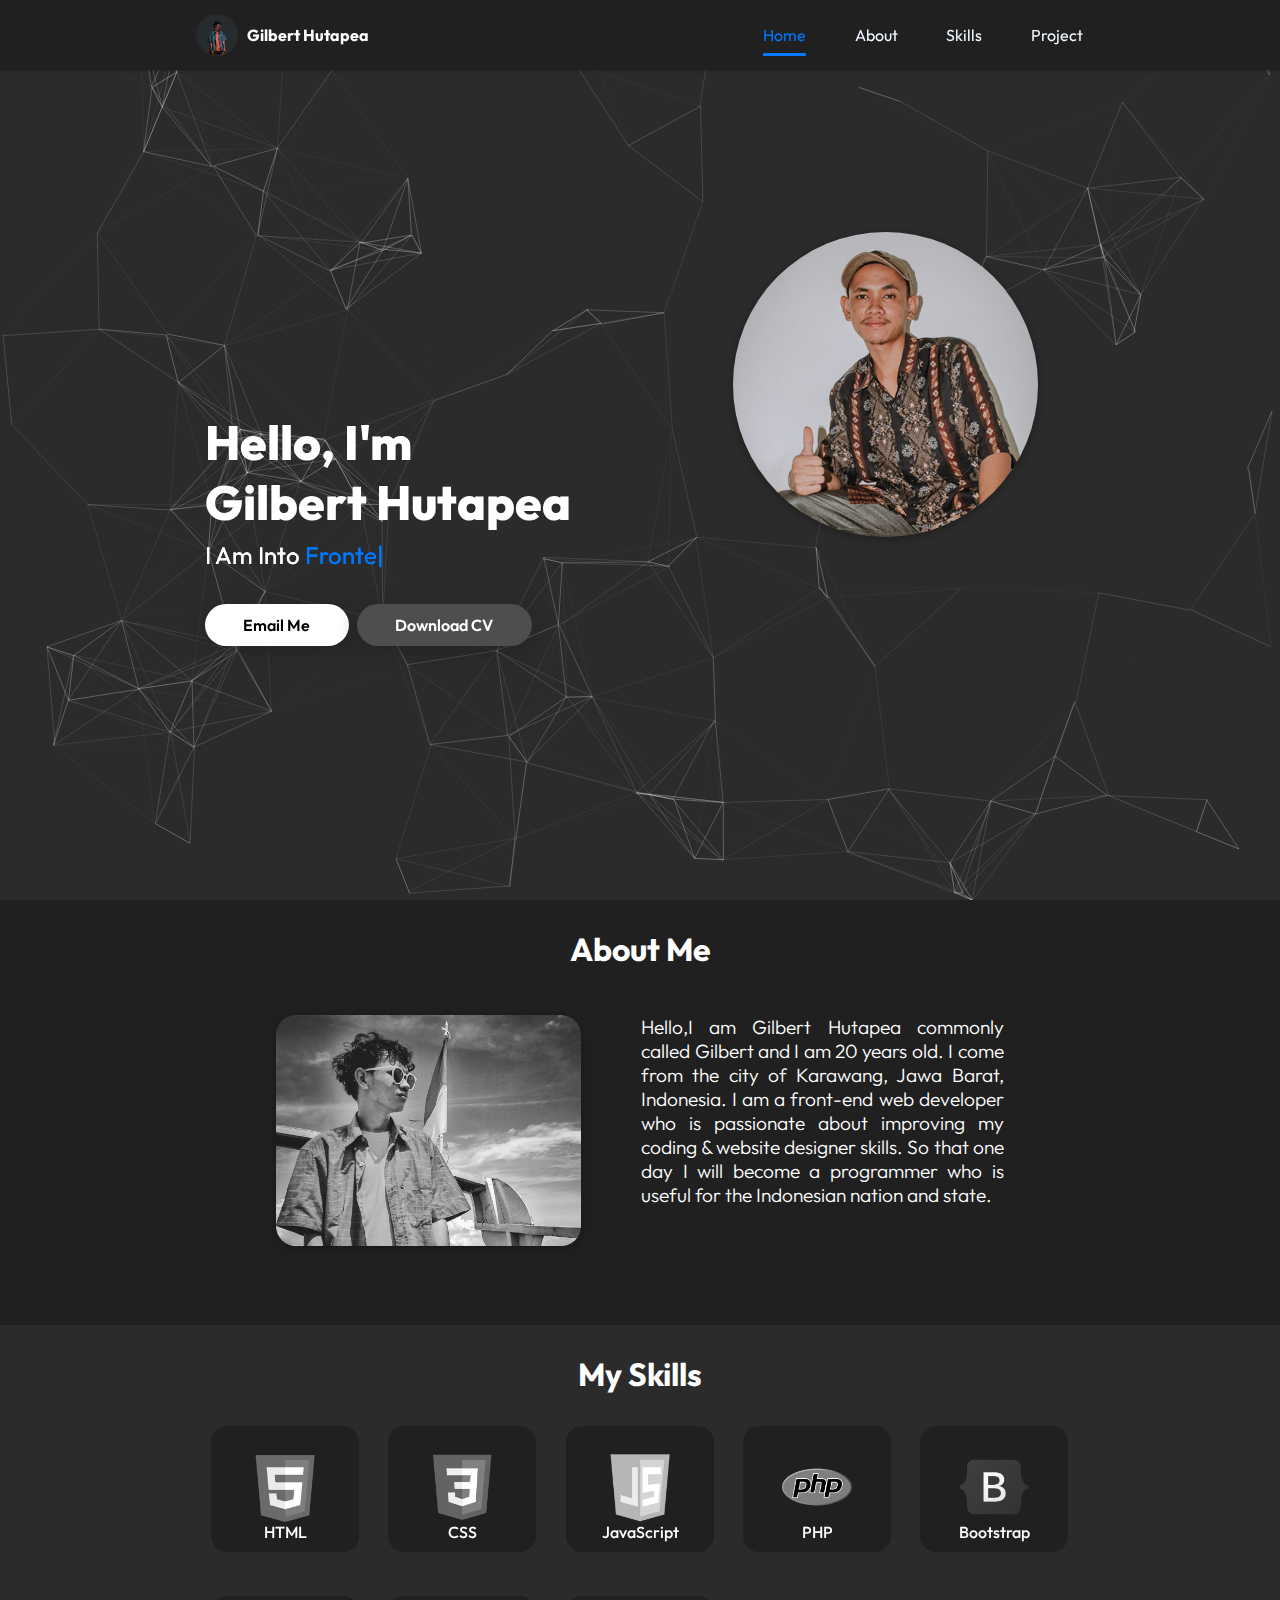
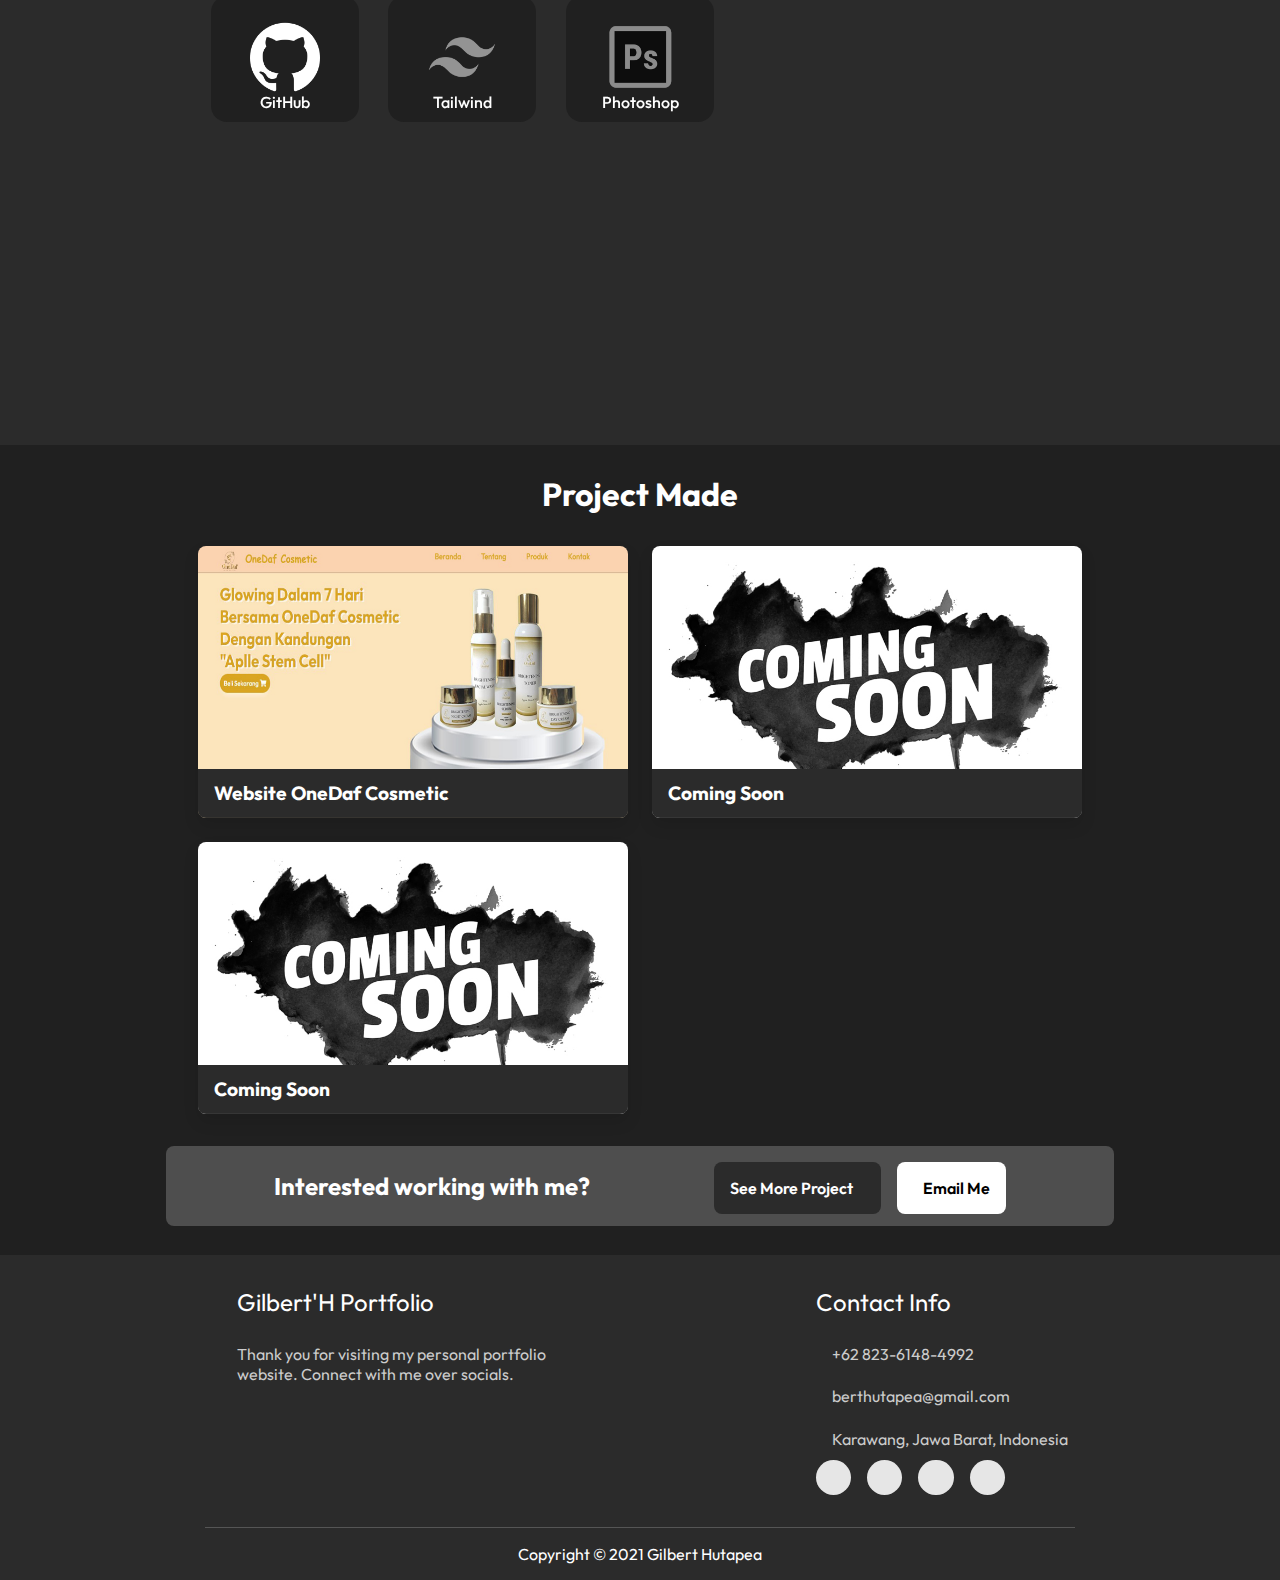
==== index.html @ dbeb2f50 "Add files via upload" ====
<!DOCTYPE html>
<html lang="en">
  <head>
    <meta charset="UTF-8" />
    <meta http-equiv="X-UA-Compatible" content="IE=edge" />
    <meta name="viewport" content="width=device-width, initial-scale=1.0" />
    <meta name="keyword" content="GilbertHutapea, Gilbert_Hutapea, Gilbert" />
    <meta name="author" content="Gilbert Hutapea" />
    <meta name="description" content="Portfolio Gilbert Hutapea" />
    <title>Portfolio | Gilbert Hutapea</title>

    <!--? font -->
    <link href="https://fonts.googleapis.com/css2?family=Outfit:wght@100;200;300;500;600;700;800;900&display=swap" rel="stylesheet" />

    <!--? Font Awesome -->
    <link rel="stylesheet" href="https://cdnjs.cloudflare.com/ajax/libs/font-awesome/5.15.3/css/all.min.css" integrity="sha512-iBBXm8fW90+nuLcSKlbmrPcLa0OT92xO1BIsZ+ywDWZCvqsWgccV3gFoRBv0z+8dLJgyAHIhR35VZc2oM/gI1w==" crossorigin="anonymous" referrerpolicy="no-referrer" />

    <!--? Main CSS -->
    <link rel="stylesheet" href="asset/css/style.css" />

    <!--? Favicon -->
    <link id="favicon" rel="shortcut icon" href="asset/image/foto/logo.png" type="image/x-png" />
  </head>
  <body class="hidden">
    <!--?======================== Preloader start ========================= -->
    <div class="preloader" id="preloader">
      <div class="loading">
        <svg xmlns="http://www.w3.org/2000/svg" xmlns:xlink="http://www.w3.org/1999/xlink" width="5.997cm" height="3.492cm">
          <image
            x="0px"
            y="0px"
            width="170px"
            height="99px"
            xlink:href="[data-uri]"
          />
        </svg>
      </div>
    </div>
    <!--?======================== Preloader end ========================= -->

    <!--?======================== Navbar start ========================= -->
    <nav class="navbar">
      <a href="/" class="logo">
        <img src="asset/image/foto/logo.png" alt="logo" style="width: 40px; height: 40px" />
        <h4>Gilbert Hutapea</h4>
      </a>
      <ul>
        <li><a class="active" href="#home">Home</a></li>
        <li><a href="#about">About</a></li>
        <li><a href="#skills">Skills</a></li>
        <li><a href="#project">Project</a></li>
      </ul>

      <div class="menu-toggle">
        <input type="checkbox" />
        <span></span>
        <span></span>
        <span></span>
      </div>
    </nav>
    <!--?======================== Navbar end ========================= -->

    <!--?======================== Home start ========================= -->
    <section class="home" id="home">
      <div id="particles-js"></div>
      <div class="foto">
        <img data-tilt data-tilt-full-page-listening src="asset/image/foto/foto.png" alt="Gilbert" />
      </div>
      <div class="content">
        <h2>
          Hello, I'm<br />
          Gilbert Hutapea
        </h2>
        <p>i am into <span class="typing-text"></span><span>|</span></p>
        <a href="mailto:berthutapea@gmail.com" class="email"
          ><span>Email Me</span>
          <i class=""></i>
        </a>
        <a href="https://github.com/berthutapea/my-portfolio-website/asset/Resume-Gilbert-Hutapea.pdf" class="cv"
          ><span>Download CV </span>
          <i class=""></i>
        </a>
        <p>i am into <span class="typing-text"></span><span>|</span></p>
      </div>
    </section>
    <!--?======================== Home end ========================= -->

    <!--?======================== About start ========================= -->
    <section class="about" id="about">
      <!--? about me start -->
      <h2 class="heading"><i class="fas fa-user-alt"></i> About Me</h2>
      <div class="about-me">
        <div class="foto">
          <img data-tilt src="asset/image/foto/hero.png" alt="Gilbert" />
        </div>
        <div class="about-desc">
          <p>Hello,I am Gilbert Hutapea commonly called Gilbert and I am 20 years old. I come from the city of Karawang, Jawa Barat, Indonesia. I am a front-end web developer who is passionate about improving my coding & website designer skills. So that one day I will become a programmer who is useful for the Indonesian nation and state.</p>
        </div>
      </div>
    </section>
    <!--?======================== About end ========================= -->

    <!--?======================== Skills start ========================= -->
    <section class="skills" id="skills">
      <h2 class="heading"><i class="fas fa-laptop-code"></i> My Skills</h2>
      <div class="container">
        <div class="row" id="skillsContainer">
          <div data-tilt class="bar">
            <div class="info">
              <img src="asset/image/logo/html.png" alt="html" />
              <span>HTML</span>
            </div>
          </div>
          <div data-tilt class="bar">
            <div class="info">
              <img src="asset/image/logo/css.png" alt="css" />
              <span>CSS</span>
            </div>
          </div>
          <div data-tilt class="bar">
            <div class="info">
              <img src="asset/image/logo/js.png" alt="javascript" />
              <span>JavaScript</span>
            </div>
          </div>
          <div data-tilt class="bar">
            <div class="info">
              <img src="asset/image/logo/php.png" alt="php" />
              <span>PHP</span>
            </div>
          </div>
          <div data-tilt class="bar">
            <div class="info">
              <img src="asset/image/logo/bootstrap.png" alt="bootstrap" />
              <span>Bootstrap</span>
            </div>
          </div>
          <div data-tilt class="bar">
            <div class="info">
              <img src="asset/image/logo/github.png" alt="github" />
              <span>GitHub</span>
            </div>
          </div>
          <div data-tilt class="bar">
            <div class="info">
              <img src="asset/image/logo/tailwind.png" alt="tailwind" />
              <span>Tailwind</span>
            </div>
          </div>
          <div data-tilt class="bar">
            <div class="info">
              <img src="asset/image/logo/photoshop.png" alt="photoshop" />
              <span>Photoshop</span>
            </div>
          </div>
        </div>
      </div>
    </section>
    <!--?======================== Skills end ========================= -->

    <!--?======================== Project start ========================= -->
    <section class="project" id="project">
      <h2 class="heading"><i class="fas fa-laptop-code"></i> Project Made</h2>
      <div class="box-container">
        <!--? OneDaf Cosmetic -->
        <div class="box">
          <img draggable="false" src="asset/image/project/website-onedafcosmetic.jpg" alt="OnedafCosmetic-Project" />
          <div class="content">
            <div class="tag">
              <h3>Website OneDaf Cosmetic</h3>
            </div>
            <div class="desc">
              <p>Just simple website for submission on dicoding</p>
              <p>Build with: <i class="fab fa-node-js"></i></p>
              <div class="btns">
                <a href="https://onedafcosmetic.netlify.app/" class="btn view" target="_blank"><i class="fas fa-eye"></i> View</a>
                <a href="https://github.com/berthutapea/onedafcosmetic" class="btn code" target="_blank">Code <i class="fas fa-code"></i></a>
              </div>
            </div>
          </div>
        </div>

        <!--? Coming Soon -->
        <div class="box">
          <img draggable="false" src="asset/image/project/coming-soon.jpg" alt="Coming Soon" />
          <div class="content">
            <div class="tag">
              <h3>Coming Soon</h3>
            </div>
            <div class="desc">
              <p></p>
              <p>Build with: <i class="fab fa-html5"></i>, <i class="fab fa-css3-alt"></i>, <i class="fab fa-js-square"></i></p>
              <div class="btns">
                <a href="" class="btn view" target="_blank"><i class="fas fa-eye"></i> View</a>
                <a href="" class="btn code" target="_blank">Code <i class="fas fa-code"></i></a>
              </div>
            </div>
          </div>
        </div>

        <!--? Coming Soon -->
        <div class="box">
          <img draggable="false" src="asset/image/project/coming-soon.jpg" alt="Coming Soon" />
          <div class="content">
            <div class="tag">
              <h3>Coming Soon</h3>
            </div>
            <div class="desc">
              <p></p>
              <p>Build with: <i class="fab fa-html5"></i>, <i class="fab fa-css3-alt"></i>, <i class="fab fa-js-square"></i></p>
              <div class="btns">
                <a href="" class="btn view" target="_blank"><i class="fas fa-eye"></i> View</a>
                <a href="" class="btn code" target="_blank">Code <i class="fas fa-code"></i></a>
              </div>
            </div>
          </div>
        </div>
      </div>

      <div class="viewall">
        <h2>Interested working with me?</h2>
        <div>
          <a href="/Project" class="btn more"
            ><span>See more project</span>
            <i class="fas fa-arrow-right"></i>
          </a>
          <a href="mailto:berthutapea@gmail.com" class="btn email"
            ><span><i class="fas fa-envelope"></i>Email Me</span>
          </a>
        </div>
      </div>
    </section>
    <!--?======================== Project end ========================= -->

    <!--?======================== Footer start ========================= -->
    <footer class="footer">
      <div class="box-container">
        <div class="box">
          <h3>Gilbert'H Portfolio</h3>
          <p>Thank you for visiting my personal portfolio website. Connect with me over socials. <br /></p>
        </div>

        <div class="box right">
          <h3>contact info</h3>
          <p><i class="fas fa-phone"></i>+62 823-6148-4992</p>
          <p><i class="fas fa-envelope"></i>berthutapea@gmail.com</p>
          <p><i class="fas fa-map-marked-alt"></i>Karawang, Jawa Barat, Indonesia</p>
          <div class="share">
            <a href="https://github.com/berthutapea" class="fab fa-github" aria-label="GitHub" target="_blank"></a>
            <a href="mailto:berthutapea@gmail.com" class="fas fa-envelope" aria-label="Mail" target="_blank"></a>
            <a href="https://www.instagram.com/bethup97/" class="fab fa-instagram" aria-label="instagram" target="_blank"></a>
            <a href="https://www.linkedin.com/in/gilbert-hutapea-947258249/" class="fab fa-linkedin" aria-label="linkedin" target="_blank"></a>
          </div>
        </div>
      </div>

      <h1 class="credit">Copyright &copy; 2021 <a href="https://github.com/berthutapea"> Gilbert Hutapea</a></h1>
    </footer>
    <!--?======================== Footer end ========================= -->

    <!--?======================== Scroll Up ========================= -->
    <a href="#home" aria-label="ScrollTop" class="fas fa-arrow-up" id="scroll-top"></a>
    <!--?======================== Scroll Up ========================= -->

    <!--? jQuery CDN -->
    <script src="https://code.jquery.com/jquery-3.6.0.min.js" integrity="sha256-/xUj+3OJU5yExlq6GSYGSHk7tPXikynS7ogEvDej/m4=" crossorigin="anonymous"></script>

    <!--? particle.js -->
    <script src="asset/javascript/particles.min.js"></script>
    <script src="asset/javascript/app.js"></script>

    <!--? Tilt-Vannila.js -->
    <script src="asset/javascript/vanilla-tilt.min.js"></script>

    <!--? Main JavaScript -->
    <script src="asset/javascript/script.js"></script>
  </body>
</html>
---- asset/css/style.css ----
* {
  margin: 0;
  padding: 0;
  box-sizing: border-box;
  text-transform: capitalize;
  text-decoration: none;
  outline: none;
  transition: all 0.3s;
}
body {
  font-family: "Outfit", sans-serif;
  overflow-x: hidden;
}
body.hidden {
  overflow: hidden;
}

section {
  padding: 1.8rem 18%;
}

section:nth-child(odd) {
  background-color: #2b2b2b;
}
section:nth-child(even) {
  background-color: #202020;
}

.heading {
  color: white;
  font-size: 2rem;
  text-align: center;
}

html::-webkit-scrollbar {
  width: 0.6rem;
}
html::-webkit-scrollbar-track {
  background: #202020;
}
html::-webkit-scrollbar-thumb {
  border-radius: 5px;
  background: rgba(17, 119, 255, 0.5);
}
html::-webkit-scrollbar-thumb:hover {
  border-radius: 5px;
  background: #0077ff;
}

/*?======================== Preloader start ========================= */
.preloader {
  background-color: #202020;
  height: 100vh;
  width: 100%;
  position: fixed;
  display: flex;
  justify-content: center;
  align-items: center;
  z-index: 9999;
}
.preloader.hidden {
  transition: 1s;
  opacity: 0;
  transform: scale(2.5);
  visibility: hidden;
}
.preloader .loading {
  transform: scale(0.5);
}
.preloader .loading svg {
  width: 12em;
  height: 12em;
  animation: spinner 1.5s linear infinite;
}

@keyframes spinner {
  100% {
    transform: rotate(360deg);
  }
}

/*?======================== Preloader end ========================= */

/*?======================== Navbar start =========================*/
nav {
  background-color: #202020;
  display: flex;
  width: 100%;
  justify-content: space-around;
  padding: 10px 0;
  box-shadow: 0px 0px 3px rgba(0, 0, 0, 0.5);
  position: fixed;
  z-index: 100;
}
a.logo {
  display: flex;
  text-decoration: none;
  margin-top: 5px;
}
nav .logo img {
  border-radius: 50%;
  box-shadow: 0px 0px 2px #444;
}
nav .logo h4 {
  color: white;
  padding-left: 10px;
  line-height: 41px;
}

nav ul {
  display: flex;
  list-style: none;
  width: 25%;
  justify-content: space-between;
  line-height: 50px;
}
nav ul li a {
  text-decoration: none;
  color: aliceblue;
  transition: 0.2s;
}
nav ul li a.active,
nav ul li a:hover {
  color: #0077ff;
  border-bottom: 0.2rem solid #0077ff;
  padding: 0.5rem 0;
}

.menu-toggle {
  margin-top: 10px;
  display: none;
  flex-direction: column;
  height: 20px;
  justify-content: space-between;
  position: relative;
}
.menu-toggle input {
  width: 28px;
  height: 28px;
  position: absolute;
  opacity: 0;
  cursor: pointer;
  z-index: 2;
}

.menu-toggle span {
  display: block;
  width: 28px;
  height: 4px;
  background-color: white;
  border-radius: 1px;
  transition: 0.5s;
}

/*? hamburger menu animation */
.menu-toggle span:nth-child(2) {
  transform-origin: 0 0;
}
.menu-toggle span:nth-child(4) {
  transform-origin: 0 100%;
}
.menu-toggle input:checked ~ span:nth-child(2) {
  transform: rotate(45deg) translate(-1px, -1px);
}
.menu-toggle input:checked ~ span:nth-child(4) {
  transform: rotate(-45deg) translate(-1px, 0);
}
.menu-toggle input:checked ~ span:nth-child(3) {
  opacity: 0;
  transform: scale(0);
}

/*? responsive*/

@media screen and (max-width: 968px) {
  nav {
    bottom: 0;
    box-shadow: 0px 0px 5px rgba(0, 0, 0, 0.5);
  }
  ul li {
    width: 50%;
    text-align: center;
  }
  nav ul {
    position: absolute;
    right: 0;
    top: 0;
    width: 100%;
    height: 30vh;
    flex-direction: row;
    flex-wrap: wrap;
    align-items: center;
    background-color: #202020;
    z-index: -999;
    transform: translateY(30%);
    opacity: 0;
    transition: transform 0.2s linear, opacity 0.3s linear;
    border-radius: 20px;
    box-shadow: 0 0 5px#202020;
  }

  .menu-toggle {
    display: flex;
    margin-top: 15px;
  }
  nav ul.slide {
    transform: translateY(-90%);
    opacity: 1;
  }
}
/*?======================== Navbar end =========================*/

/*?======================== Home Start =========================*/
.home {
  min-height: 100vh;
  padding: 5rem 16%;
  position: relative;
  display: flex;
  flex-wrap: wrap;
  align-items: center;
}
.home #particles-js {
  position: absolute;
  top: 0;
  left: 0;
  height: 100%;
  width: 100%;
}
.home div.foto {
  flex: 1 1 40rem;
  z-index: 1;
}
.home div.foto img {
  width: 35%;
  margin-left: 33rem;
  margin-top: 4rem;
  border-radius: 50%;
  cursor: pointer;
  box-shadow: 0 2px 8px rgba(0, 0, 0, 0.3);
}
.home div.foto img:hover {
  box-shadow: 0 5px 15px rgba(0, 0, 0, 0.5);
}

.home div.content {
  position: relative;
  width: 30%;
  flex: 1 1 40rem;
  padding-top: 1rem;
  z-index: 1;
}
.home div.content h2 {
  position: absolute;
  color: white;
  font-weight: 800;
  font-size: 3rem;
  margin-top: -20rem;
}
.home div.content p {
  position: absolute;
  color: white;
  font-size: 1.5rem;
  margin-top: -12rem;
}
.home div.content p span {
  color: #0077ff;
}
.home div.content a {
  font-weight: 600;
  position: absolute;
  margin-top: -8rem;
  position: absolute;
  line-height: 0;
  padding: 1.3rem 2.4rem;
  border-radius: 5em;
  transition: transform 0.3s, background 0.3s, color 0s;
  box-shadow: 0px 5px 18px rgba(32, 32, 32, 0.6);
}
.home div.content a span {
  font-size: 1rem;
}
.home div.content a.email {
  color: black;
  background: white;
}
.home div.content a.cv {
  color: #fff;
  background: #4e4e4e;
  margin-left: 9.5rem;
}
.home div.content a:hover {
  transform: scale(1.1);
  color: white;
  background: #0077ff;
}
/*? responsive*/

@media screen and (max-width: 968px) {
  .home div.foto img {
    width: 50%;
    margin-top: 2rem;
    margin-left: 20%;
    margin-bottom: -10rem;
  }
  .home div.content {
    margin-top: 30rem;
    margin-left: 30%;
  }
  .home div.content h2 {
    text-align: center;
    font-size: 2rem;
  }
  .home div.content p {
    margin-top: -15rem;
    margin-left: -2rem;
    font-size: 1rem;
  }
  .home div.content a {
    margin-left: -3rem;
    margin-top: -13rem;
    padding: 1rem;
  }
  .home div.content a.cv {
    margin-left: 6rem;
  }
}


@media screen and (max-width: 568px) {
  .home {
    height: 10vh;
  }
  .home div.foto img {
    width: 80%;
    margin: 0rem 10% -10rem;
  }
  .home div.content {
    margin-left: 20%;
    margin-top: 30rem;
    margin-bottom: -10rem;
  }
  .home div.content h2 {
    font-size: 2rem;
  }
  .home div.content p {
    margin-top: -15rem;
    font-size: 0.9rem;
  }
  .home div.content a {
    margin-top: -13rem;
    padding: 1rem;
  }
  .home div.content a.cv {
    margin-left: 30%;
  }
}

/*?======================== Home end =========================*/

/*?======================== About start =========================*/
section.about {
  min-height: auto;
}
.about div.about-me {
  display: flex;
  flex-wrap: wrap;
  position: relative;
  padding: 1rem;
}
.about div.about-me div.foto {
  flex: 2 1 10rem;
  z-index: 1;
  text-align: center;
  padding: 30px;
}
.about div.about-me div.foto img {
  width: 100%;
  border-radius: 20px;
  margin-top: 0;
  filter: grayscale(100);
  cursor: pointer;
  box-shadow: 0 2px 8px rgba(0, 0, 0, 0.3);
}
.about div.about-me div.foto img:hover {
  filter: none;
  box-shadow: 0 5px 15px rgba(0, 0, 0, 0.5);
}
.about div.about-me div.about-desc {
  flex: 1 1 20rem;
  z-index: 1;
  padding: 30px;
  margin-bottom: 40px;
}

.about div.about-me div.about-desc p {
  color: white;
  font-size: 1.2rem;
  font-weight: 300;
  text-transform: none;
  text-align: justify;
  /* width: 60%; */
  /* right: 0; */
}
.about div.about-me div.about-desc a {
  color: black;
  background-color: white;
  font-weight: 600;
  position: absolute;
  margin-top: 1rem;
  position: absolute;
  line-height: 0;
  padding: 1rem 1.8rem;
  border-radius: 0.5em;
  transition: background-color 0.3s;
  box-shadow: 0px 5px 18px rgba(43, 43, 43, 0.6);
}
.about div.about-me div.about-desc a i {
  transition: color 0s, transform 0.3s;
}
.about div.about-me div.about-desc a:hover i {
  transform: translateX(5px);
}
.about div.about-me div.about-desc a:hover {
  color: white;
  background: #0077ff;
}

/*? responsive */
@media screen and (max-width: 968px) {
  .about div.about-me {
    display: inline-block;
    flex-wrap: wrap;
  }
  .about div.about-me .foto {
    width: 50%;
    margin: -25px auto;
  }
  section.about {
    padding: 2rem 0;
  }
}
@media screen and (max-width: 568px) {
  .about div.about-me .foto {
    width: 100%;
    margin: -25px auto;
  }
}

/*?======================== About end =========================*/

/*?======================== Skills start =========================*/
section.skills {
  min-height: 80vh;
  padding: 1.8rem 10%;
}

.skills .container {
  /* background: rgba(0, 0, 22, 0.4); */
  color: #fff;
  border-radius: 1rem;
  padding: 2rem;
  width: 90%;
  margin: auto;
  /* margin-top: 2rem; */
}
.skills .container .row {
  display: grid;
  grid-template-columns: repeat(5, 1fr);
  flex-wrap: wrap;
  gap: 1.8rem;
}
.skills .container .bar {
  margin-bottom: 15px;
  padding: 10px;
  border-radius: 1rem;
  /* box-shadow: 0 4px 10px rgba(0, 0, 0, 0.2); */
  background-color: rgb(32, 32, 32);
  filter: grayscale(100);
  transition: 0.2s;
}
.skills .container .bar:hover {
  filter: none;
  box-shadow: 0px 0px 7px #0077ff;
  background-color: rgba(0, 0, 0, 0.5);
}
.skills .container .bar .info {
  display: flex;
  flex-direction: column;
  align-items: center;
  /* gap: 1rem; */
  margin-top: 1rem;
}
.skills .container .bar .info img {
  width: 70px;
  height: 70px;
}
.skills .container .bar .info span {
  font-size: 1rem;
  font-weight: 500;
  /* margin-left: 0.5rem; */
}
/* skills media queries starts*/
@media screen and (max-width: 968px) {
  .skills .container .row {
    grid-template-columns: repeat(4, 1fr);
  }
}
@media screen and (max-width: 568px) {
  .skills .container {
    padding: 0;
    margin: 0;
  }
  .skills .container .row {
    grid-template-columns: repeat(2, 1fr);
    margin: 1rem;
    padding: 2rem 0.2rem 2rem 0.2rem;
    gap: 1rem;
  }
  .skills .container {
    margin-top: 5px;
    width: 100%;
  }
}

/*?======================== Skills end =========================*/

/*?======================== Project start =========================*/
/* work section starts */
section.project {
  padding: 1.8rem 13%;
  min-height: 70vh;
}

.project .heading span {
  color: rgb(255, 230, 0);
}
.project .box-container {
  display: grid;
  grid-template-columns: repeat(2, 1fr);
  /* flex-wrap: wrap; */
  gap: 1.5rem;
  margin: 2rem;
}
.project .box-container .box {
  flex: 1 1 17rem;
  border-radius: 0.5rem;
  box-shadow: 0 0.5rem 1rem rgba(0, 0, 0, 0.1);
  position: relative;
  overflow: hidden;
  /* width: 15rem; */
  height: 17rem;
}
.project .box-container .box img {
  height: 100%;
  width: 100%;
  object-fit: cover;
}
.project .box-container .box .content {
  height: 100%;
  width: 100%;
  position: absolute;
  top: 82%;
  left: 0;
  background: rgba(32, 32, 32, 0.9);
  display: flex;
  flex-direction: column;
}
.project .box-container .box .content .tag {
  display: flex;
  flex-direction: row;
  justify-content: space-between;
  align-items: center;
  height: 3rem;
  width: 100%;
  padding-left: 1rem;
  background: #2b2b2b;
}
.project .box-container .box .content .tag h3 {
  color: white;
  font-size: 1.2rem;
}
.project .box-container .box:hover .content {
  top: 15%;
}
.project .desc {
  margin: 1rem 1.5rem;
  display: flex;
  flex-direction: column;
  justify-content: center;
}
.project .desc p {
  text-transform: none;
  color: white;
  font-size: 1rem;
  margin-top: 0.5rem;
}
.project .desc .btns {
  display: flex;
  justify-content: space-between;
  width: 100%;
  margin-top: 1rem;
  padding: 0 1rem;
}
.project .desc .btns .btn {
  line-height: 0;
  display: inline;
  padding: 1rem 2rem;
  border-radius: 0.5rem;
  font-size: 1rem;
  color: #fff;
  background: rgb(16, 16, 16);
}
.project .desc .btns .btn.view:hover i {
  transform: translateX(-5px);
}
.project .desc .btns .btn.code:hover i {
  transform: translateX(5px);
}
.project .desc .btns .btn:hover {
  background: #0077ff;
}
.project .viewall {
  background-color: #4e4e4e;
  display: flex;
  height: 5rem;
  justify-content: space-evenly;
  border-radius: 0.5rem;
}
.project .viewall h2 {
  text-transform: none;
  color: white;
  line-height: 5rem;
}
.project .viewall div {
  margin-top: 2rem;
}
.project .viewall .btn {
  height: 3rem;
  margin-left: 1rem;
  position: relative;
  padding: 1rem 1rem;
  border-radius: 0.5em;
  transition: background-color 0.3s, color 0s;
  color: rgb(255, 255, 255);
  font-weight: 700;
  background-color: #2b2b2b;
}
.project .viewall .btn.email {
  background-color: white;
  color: black;
}
.project .viewall .btn.email i {
  transition: transform 0.3s, color 0s;
}

.project .viewall .btn.email:hover i {
  transform: translateX(-5px);
}
.project .viewall .btn span {
  font-weight: 600;
  font-size: 1rem;
}
.project .viewall .btn i {
  margin: 0 0.3rem;
  font-size: 1rem;
  /* transition: 0.3s; */
}
.project .viewall .btn:hover {
  background: #0077ff;
  color: white;
}
.project .viewall .btn:hover i {
  transform: translateX(5px);
}
@media screen and (max-width: 968px) {
  .project .viewall {
    position: relative;
    display: block;
    min-height: 150px;
  }
  .project .viewall h2 {
    font-size: 1.2rem;
    text-align: center;
  }
  .project .viewall .btn.more {
    position: absolute;
    left: 0rem;
    margin-left: 15%;
    bottom: 1.5rem;
  }
  .project .viewall .btn.email {
    position: absolute;
    right: 0rem;
    margin-right: 15%;
    bottom: 1.5rem;
  }
}
@media screen and (max-width: 568px) {
  section.project {
    padding: 1.8rem 2%;
  }
  .project .box-container {
    grid-template-columns: repeat(1, 1fr);
  }
  .project .desc .btns .btn {
    padding: 1rem 1rem;
  }
  .project .viewall .btn.more {
    position: absolute;
    left: 0rem;
    margin-left: 5%;
    bottom: 1.5rem;
  }
  .project .viewall .btn.email {
    position: absolute;
    right: 0rem;
    margin-right: 5%;
    bottom: 1.5rem;
  }
}

/*?======================== Project end =========================*/

/*?======================== Footer start =========================*/
.footer {
  min-height: auto;
  padding: 0rem 16%;
  background-color: #2b2b2b;
}
.footer .box-container {
  display: flex;
  justify-content: center;
  flex-wrap: wrap;
}
.footer .box-container .box {
  flex: 1 1 10rem;
  margin: 2rem;
}
.footer .box-container .box.right {
  position: relative;
  left: 9rem;
}
.footer .box-container .box h3 {
  font-size: 1.5rem;
  color: #fff;
  padding-bottom: 1rem;
  font-weight: normal;
}
.footer .box-container .box p {
  font-size: 1rem;
  color: #ccc;
  padding: 0.7rem 0;
  text-transform: none;
}
.footer .box-container .box p i {
  padding-right: 1rem;
  color: #0077ff;
}
/* .footer .box-container .box a {
  font-size: 0.5rem;
  color: rgb(238, 238, 238);
  padding: 0.3rem 0;
  display: block;
}
.footer .box-container .box a:hover {
  color: #0077ff;
} */
.footer .box-container .box .share {
  display: flex;
  flex-wrap: wrap;
  padding: 0rem 0;
}
.footer .box-container .box .share a {
  height: 2.2rem;
  width: 2.2rem;
  padding: 0.5rem;
  text-align: center;
  border-radius: 50%;
  font-size: 1rem;
  margin-right: 1rem;
  transition: 0.3s;
  background: rgb(230, 230, 230);
  color: #02094b;
  border: none;
}
.footer .box-container .box .share a:hover {
  background: transparent;
  transform: scale(0.9);
  border: 0.1rem solid rgb(180, 178, 178);
  color: #0077ff;
}
.footer .credit {
  padding: 1rem 0 1rem 0;
  text-align: center;
  font-size: 1rem;
  font-weight: 400;
  color: #fff;
  border-top: 0.1rem solid #fff3;
}
.footer .credit i {
  font-size: 0.9rem;
}
.footer .credit a {
  color: #ffffff;
}
@-webkit-keyframes pound {
  to {
    transform: scale(1.1);
  }
}
@keyframes pound {
  to {
    transform: scale(1.1);
  }
}
@media screen and (max-width: 968px) {
  section.footer {
    min-height: 72vh;
  }
  .footer .box-container .box.right {
    left: 0;
  }
}
@media (max-width: 568px) {
  section.footer {
    padding: 1.8rem 0%;
    min-height: 72vh;
  }
  .footer .box-container .box h3 {
    margin-left: 10px;
  }
  .footer .box-container .box {
    margin: 1rem;
  }
  .footer .box-container .box p {
    padding: 0.7rem;
  }
}
/*?======================== Footer end =========================*/

/*? scroll top starts */
#scroll-top {
  position: fixed;
  top: -140%;
  right: 3rem;
  padding: 0.6rem 0.8rem;
  font-size: 1rem;
  background: #0077ff;
  color: white;
  border-radius: 10px;
  transition: 1s linear;
  z-index: 1;
}
#scroll-top.active {
  top: calc(100% - 7rem);
}

@media (max-width: 568px) {
  #scroll-top {
    top: 140%;
  }
}
/*? scroll top ends */
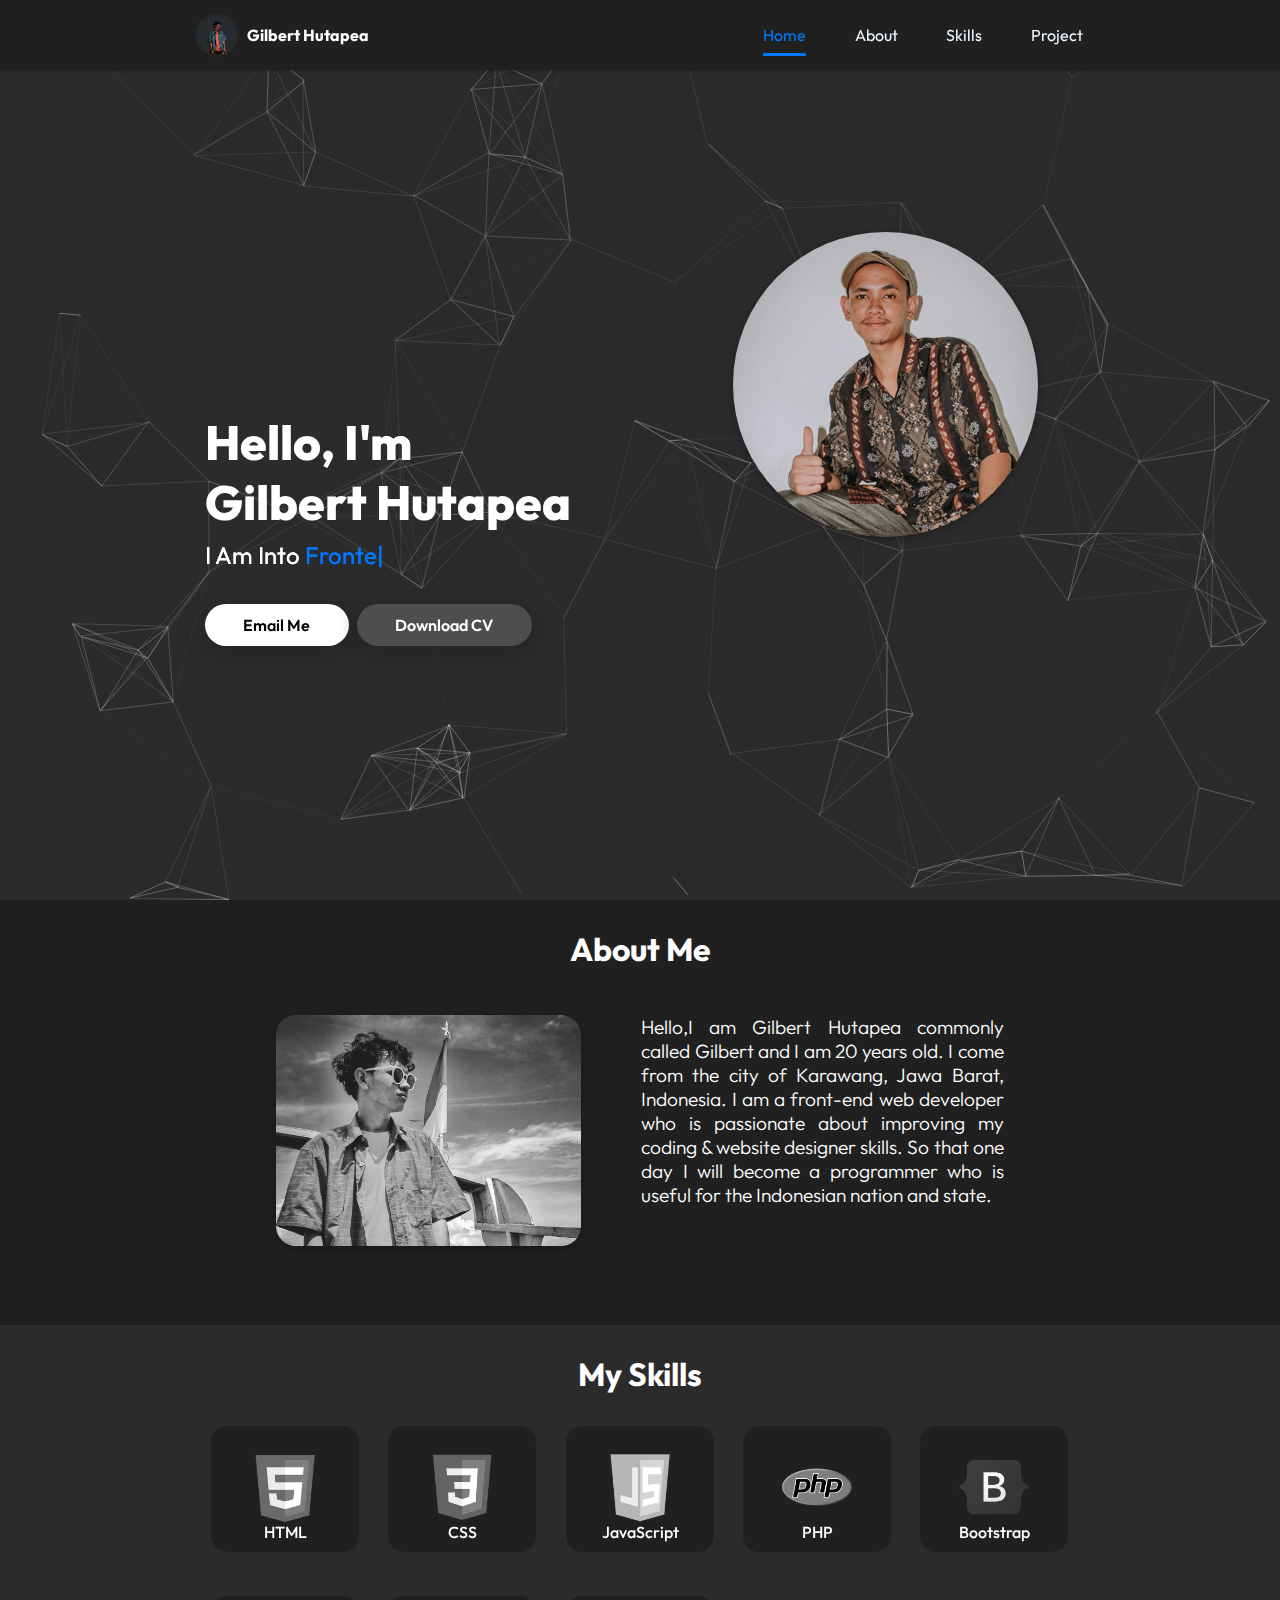
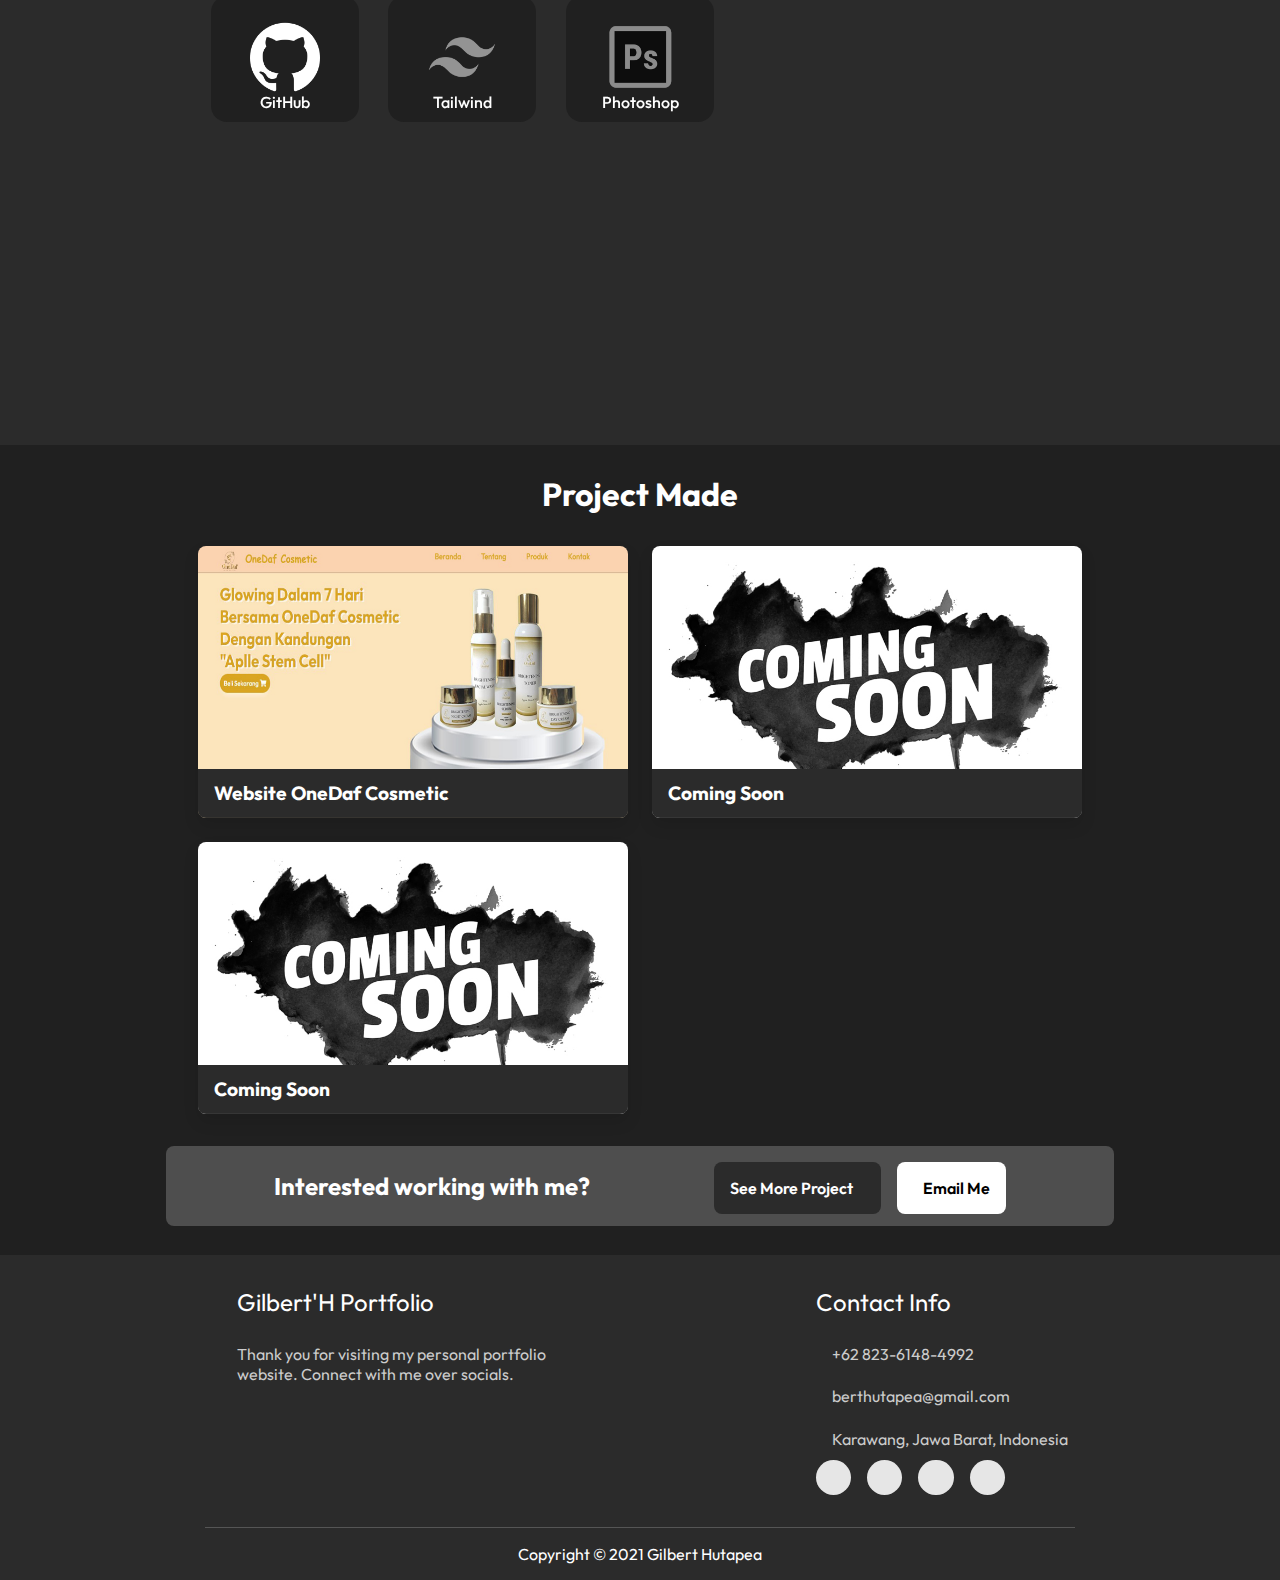
==== commit 16c5f536: "Update index.html" ====
--- a/index.html
+++ b/index.html
@@ -76,7 +76,7 @@
           ><span>Email Me</span>
           <i class=""></i>
         </a>
-        <a href="https://github.com/berthutapea/my-portfolio-website/asset/Resume-Gilbert-Hutapea.pdf" class="cv"
+        <a href="https://github.com/berthutapea/my-portfolio-website/blob/main/asset/Resume-Gilbert-Hutapea.pdf" class="cv"
           ><span>Download CV </span>
           <i class=""></i>
         </a>
@@ -275,4 +275,4 @@
     <!--? Main JavaScript -->
     <script src="asset/javascript/script.js"></script>
   </body>
-</html>+</html>
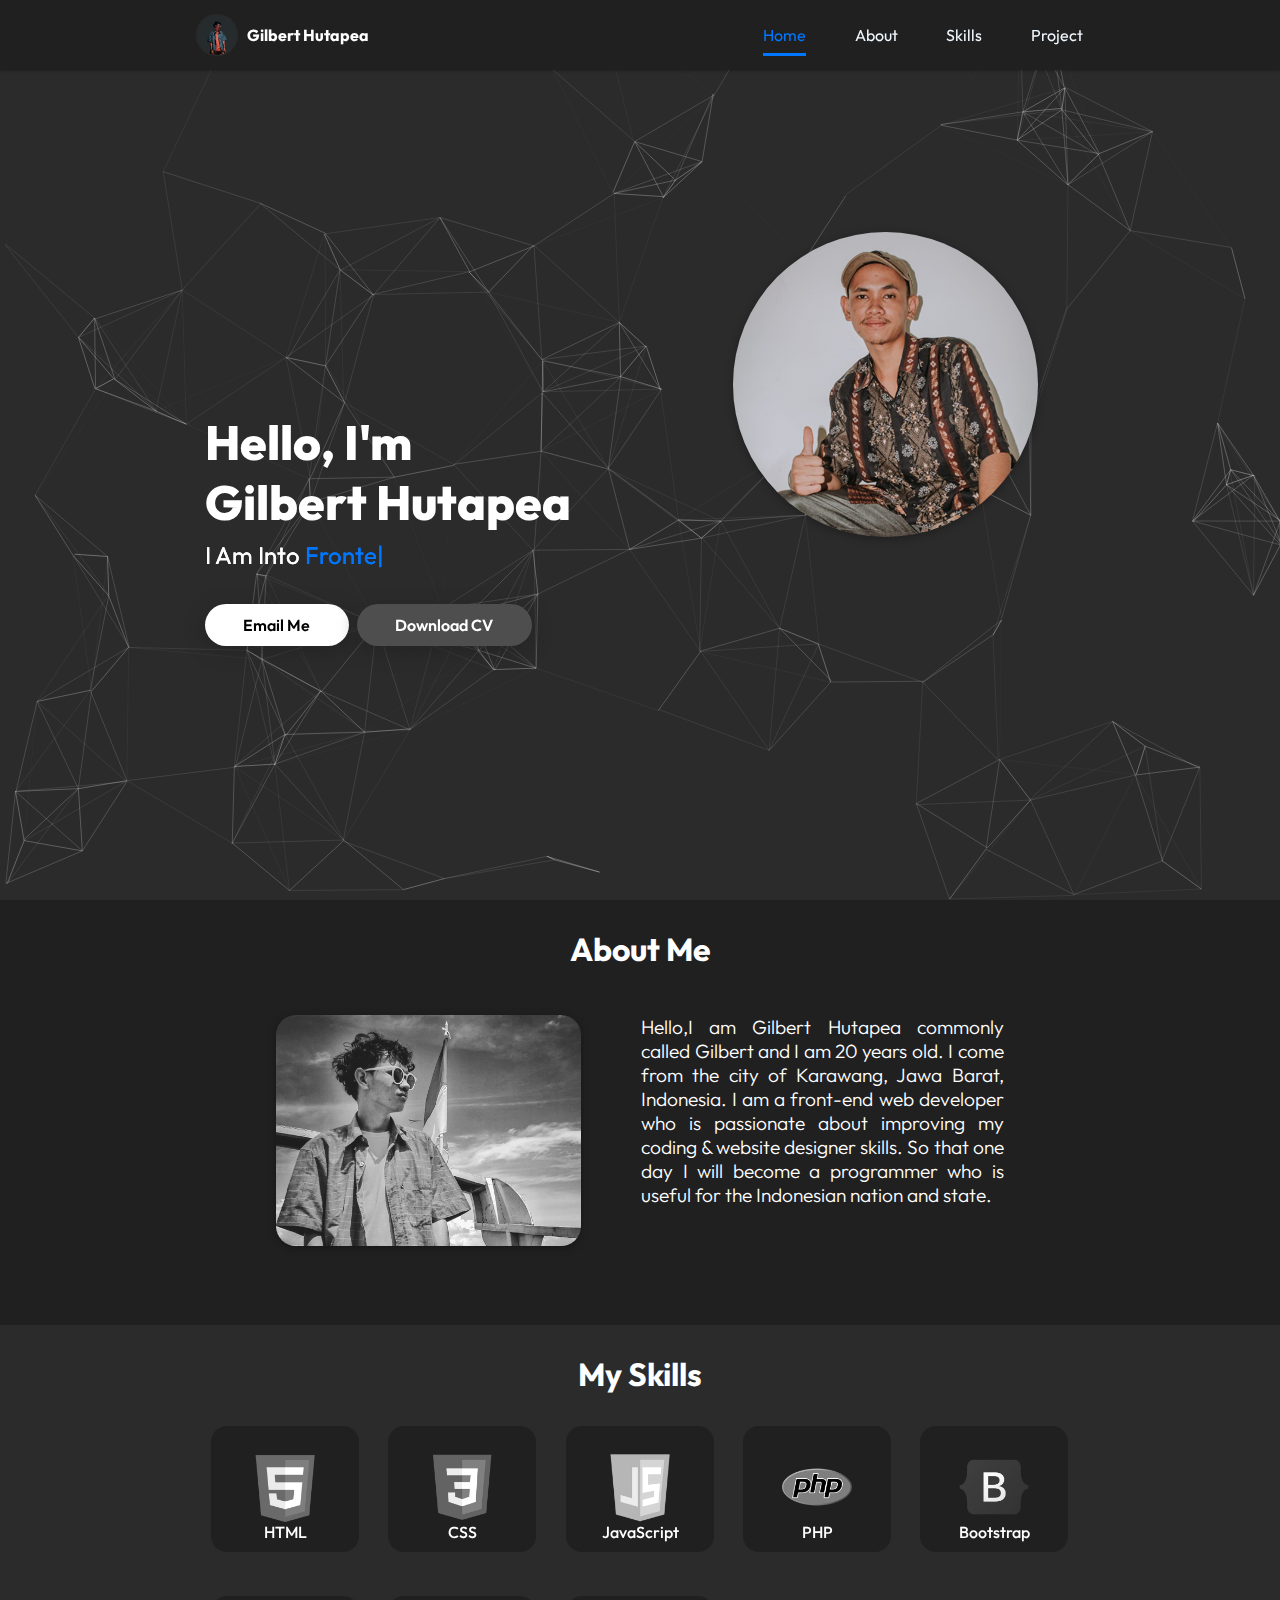
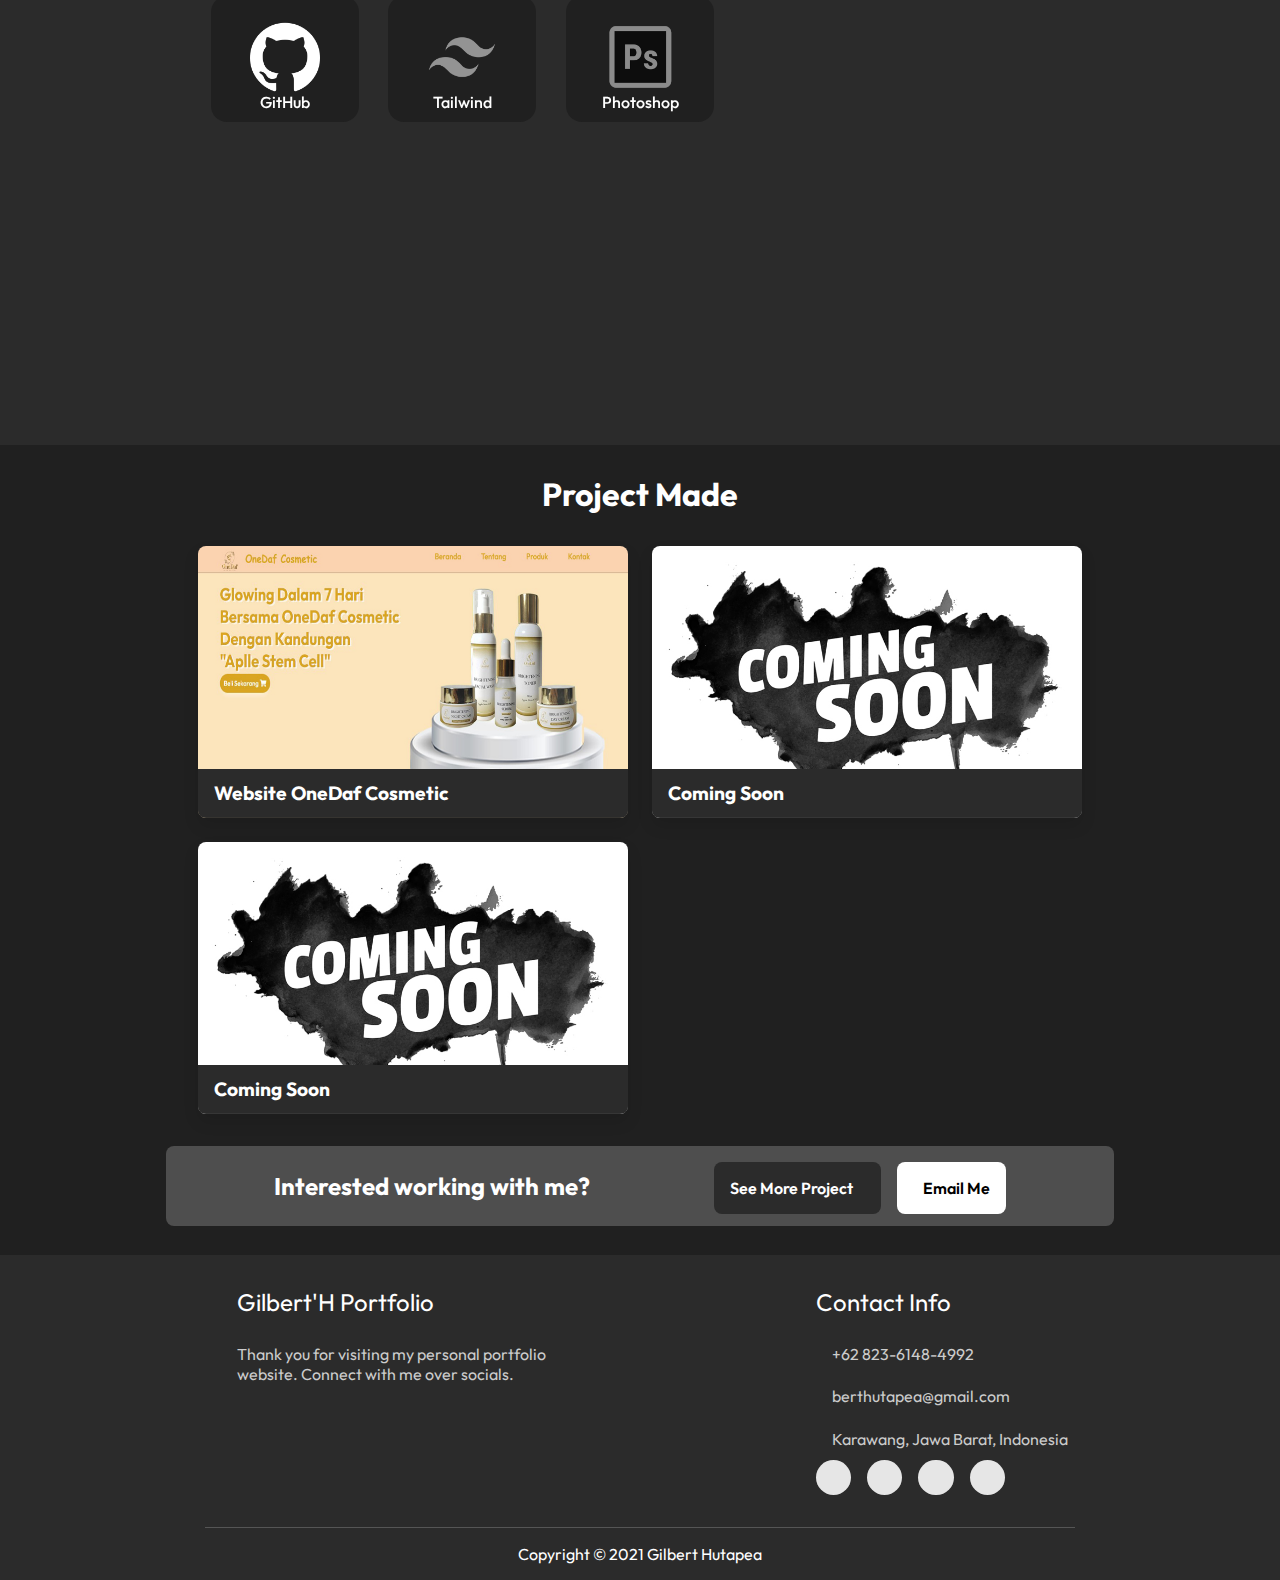
==== commit 8acda871: "Update index.html" ====
--- a/index.html
+++ b/index.html
@@ -76,7 +76,7 @@
           ><span>Email Me</span>
           <i class=""></i>
         </a>
-        <a href="https://github.com/berthutapea/my-portfolio-website/blob/main/asset/Resume-Gilbert-Hutapea.pdf" class="cv"
+        <a href="https://github.com/berthutapea/my-portfolio-website/raw/main/asset/Resume-Gilbert-Hutapea.pdf" class="cv"
           ><span>Download CV </span>
           <i class=""></i>
         </a>
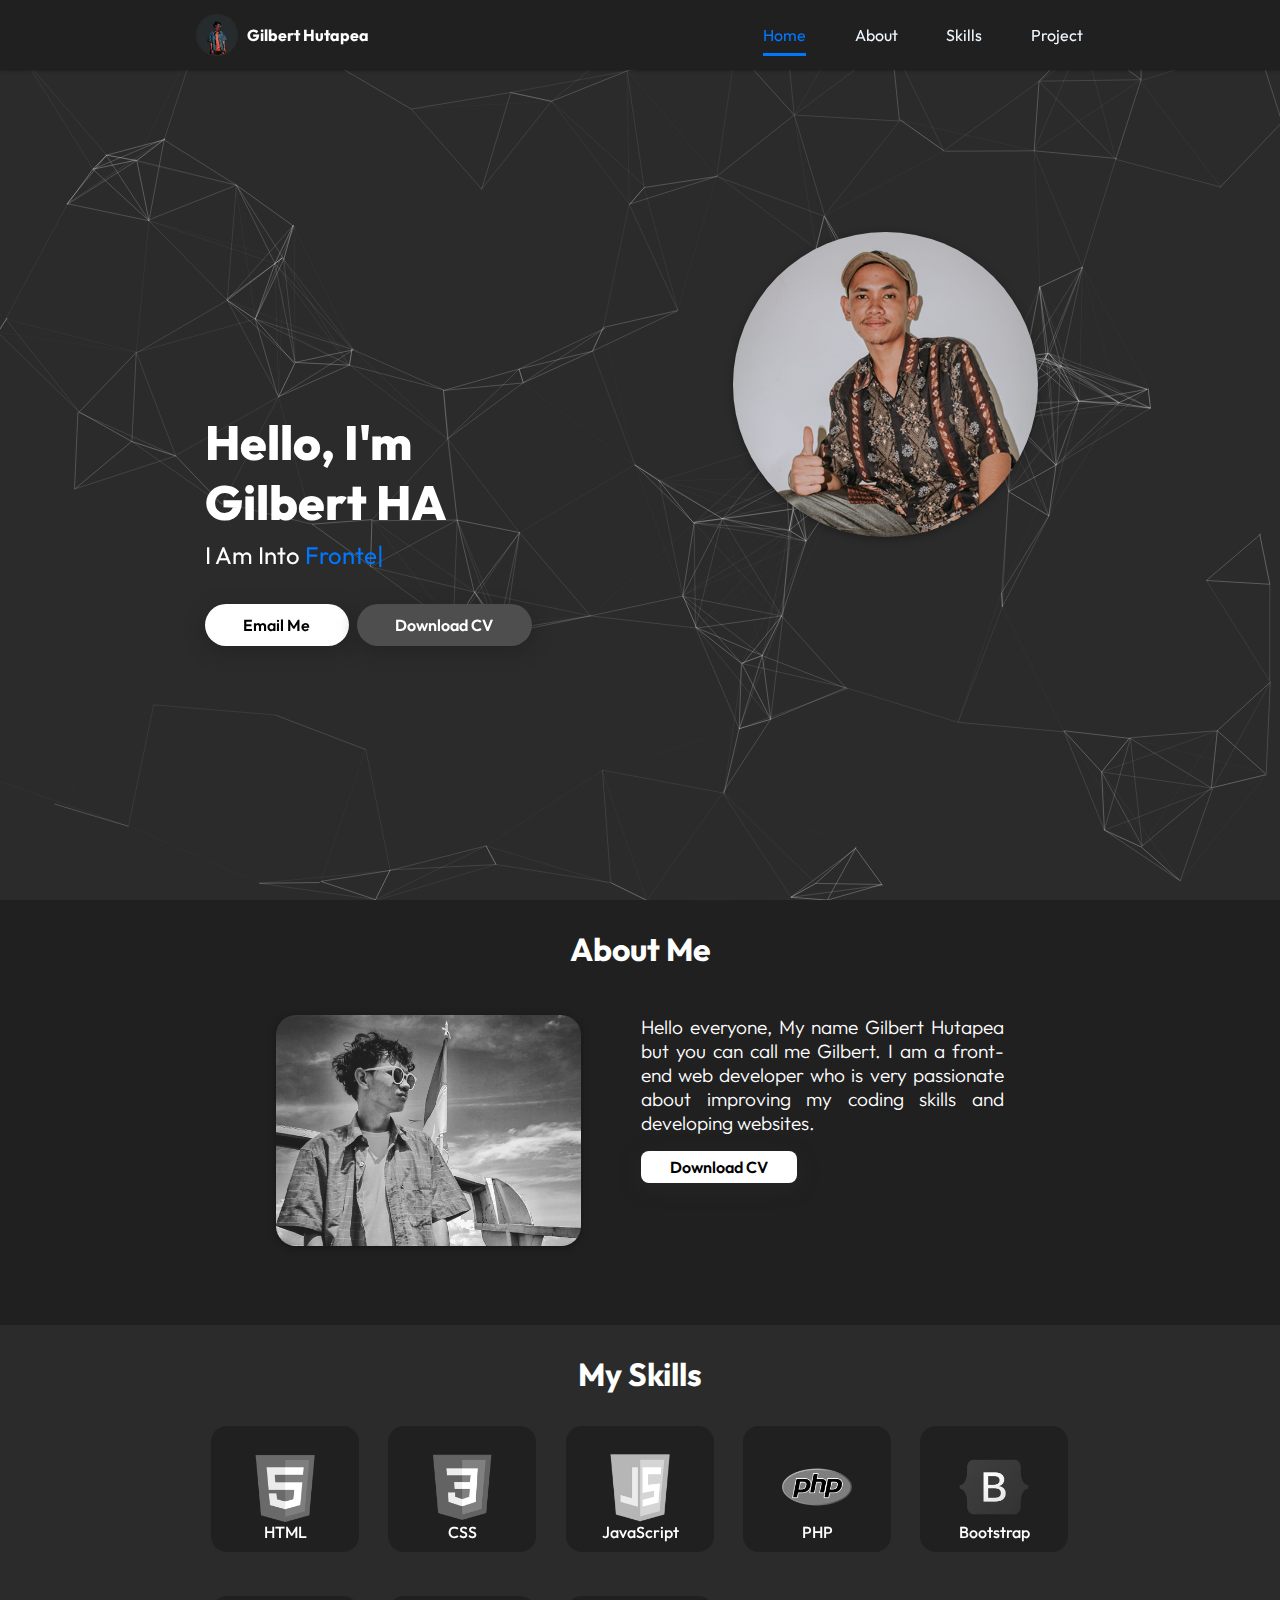
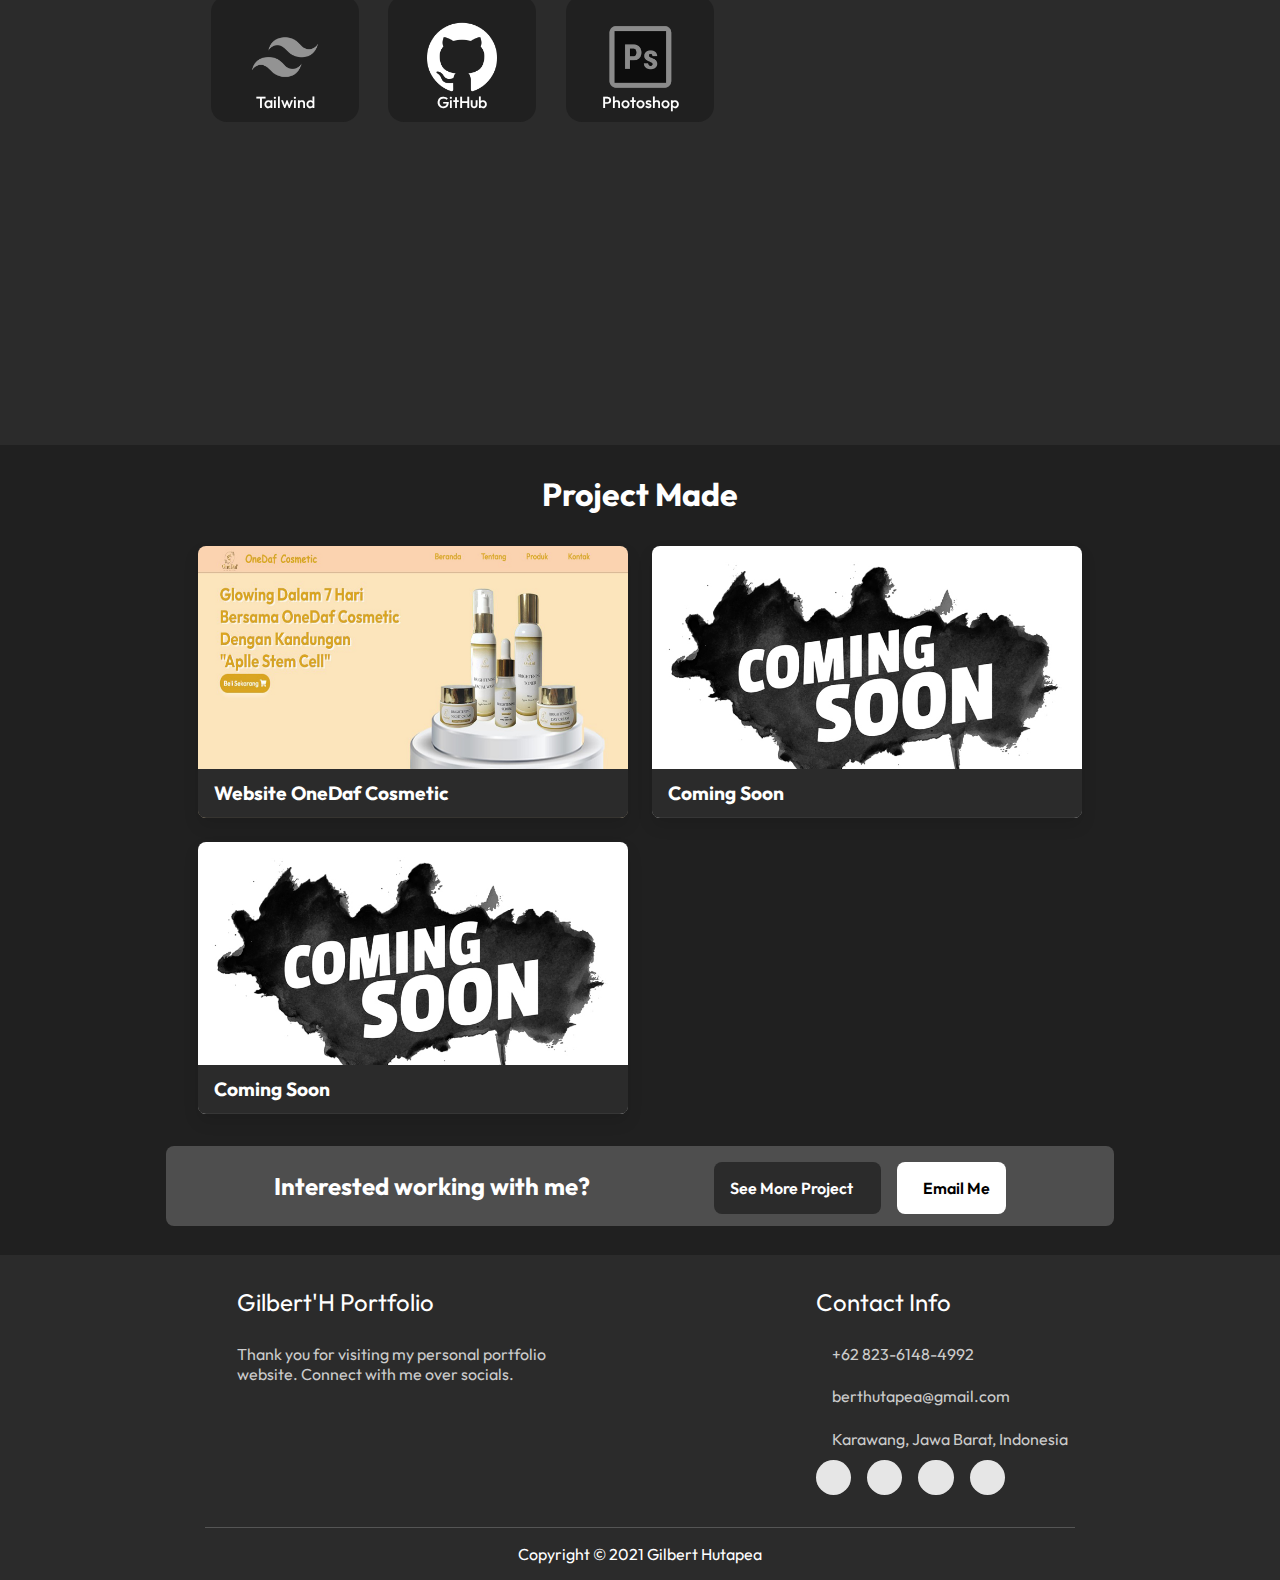
==== commit 5bd8a068: "Add files via upload" ====
--- a/index.html
+++ b/index.html
@@ -69,7 +69,7 @@
       <div class="content">
         <h2>
           Hello, I'm<br />
-          Gilbert Hutapea
+          Gilbert HA
         </h2>
         <p>i am into <span class="typing-text"></span><span>|</span></p>
         <a href="mailto:berthutapea@gmail.com" class="email"
@@ -80,7 +80,6 @@
           ><span>Download CV </span>
           <i class=""></i>
         </a>
-        <p>i am into <span class="typing-text"></span><span>|</span></p>
       </div>
     </section>
     <!--?======================== Home end ========================= -->
@@ -94,9 +93,14 @@
           <img data-tilt src="asset/image/foto/hero.png" alt="Gilbert" />
         </div>
         <div class="about-desc">
-          <p>Hello,I am Gilbert Hutapea commonly called Gilbert and I am 20 years old. I come from the city of Karawang, Jawa Barat, Indonesia. I am a front-end web developer who is passionate about improving my coding & website designer skills. So that one day I will become a programmer who is useful for the Indonesian nation and state.</p>
-        </div>
-      </div>
+          <p>Hello everyone, My name Gilbert Hutapea but you can call me Gilbert. I am a front-end web developer who is very passionate about improving my coding skills and developing websites.</p>
+          <a href="https://github.com/berthutapea/my-portfolio-website/raw/main/asset/Resume-Gilbert-Hutapea.pdf" class="cv"
+            ><span>Download CV <i class="fas fa-download"></i></span>
+            <i class=""></i>
+          </a>
+        </div>
+      </div>
+      <!--? about me end -->
     </section>
     <!--?======================== About end ========================= -->
 
@@ -137,14 +141,14 @@
           </div>
           <div data-tilt class="bar">
             <div class="info">
+              <img src="asset/image/logo/tailwind.png" alt="tailwind" />
+              <span>Tailwind</span>
+            </div>
+          </div>
+          <div data-tilt class="bar">
+            <div class="info">
               <img src="asset/image/logo/github.png" alt="github" />
               <span>GitHub</span>
-            </div>
-          </div>
-          <div data-tilt class="bar">
-            <div class="info">
-              <img src="asset/image/logo/tailwind.png" alt="tailwind" />
-              <span>Tailwind</span>
             </div>
           </div>
           <div data-tilt class="bar">
@@ -164,14 +168,14 @@
       <div class="box-container">
         <!--? OneDaf Cosmetic -->
         <div class="box">
-          <img draggable="false" src="asset/image/project/website-onedafcosmetic.jpg" alt="OnedafCosmetic-Project" />
+          <img draggable="false" src="asset/image/project/website-onedafcosmetic.jpg" alt="OneDafCosmetic-Project" />
           <div class="content">
             <div class="tag">
               <h3>Website OneDaf Cosmetic</h3>
             </div>
             <div class="desc">
               <p>Just simple website for submission on dicoding</p>
-              <p>Build with: <i class="fab fa-node-js"></i></p>
+              <p>Build with: <i class="fab fa-html5"></i>, <i class="fab fa-css3-alt"></i>, <i class="fab fa-js-square"></i></p>
               <div class="btns">
                 <a href="https://onedafcosmetic.netlify.app/" class="btn view" target="_blank"><i class="fas fa-eye"></i> View</a>
                 <a href="https://github.com/berthutapea/onedafcosmetic" class="btn code" target="_blank">Code <i class="fas fa-code"></i></a>
@@ -182,14 +186,13 @@
 
         <!--? Coming Soon -->
         <div class="box">
-          <img draggable="false" src="asset/image/project/coming-soon.jpg" alt="Coming Soon" />
+          <img draggable="false" src="asset/image/project/coming-soon.jpg" alt="Coming-Soon" />
           <div class="content">
             <div class="tag">
               <h3>Coming Soon</h3>
             </div>
             <div class="desc">
-              <p></p>
-              <p>Build with: <i class="fab fa-html5"></i>, <i class="fab fa-css3-alt"></i>, <i class="fab fa-js-square"></i></p>
+              <p>Coming Soon</p>
               <div class="btns">
                 <a href="" class="btn view" target="_blank"><i class="fas fa-eye"></i> View</a>
                 <a href="" class="btn code" target="_blank">Code <i class="fas fa-code"></i></a>
@@ -200,14 +203,13 @@
 
         <!--? Coming Soon -->
         <div class="box">
-          <img draggable="false" src="asset/image/project/coming-soon.jpg" alt="Coming Soon" />
+          <img draggable="false" src="asset/image/project/coming-soon.jpg" alt="Coming-Soon" />
           <div class="content">
             <div class="tag">
               <h3>Coming Soon</h3>
             </div>
             <div class="desc">
-              <p></p>
-              <p>Build with: <i class="fab fa-html5"></i>, <i class="fab fa-css3-alt"></i>, <i class="fab fa-js-square"></i></p>
+              <p>Coming Soon</p>
               <div class="btns">
                 <a href="" class="btn view" target="_blank"><i class="fas fa-eye"></i> View</a>
                 <a href="" class="btn code" target="_blank">Code <i class="fas fa-code"></i></a>
@@ -254,7 +256,7 @@
         </div>
       </div>
 
-      <h1 class="credit">Copyright &copy; 2021 <a href="https://github.com/berthutapea"> Gilbert Hutapea</a></h1>
+      <h1 class="credit">Copyright &copy; 2021<a href="https://github.com/berthutapea"> Gilbert Hutapea</a></h1>
     </footer>
     <!--?======================== Footer end ========================= -->
 
@@ -275,4 +277,4 @@
     <!--? Main JavaScript -->
     <script src="asset/javascript/script.js"></script>
   </body>
-</html>
+</html>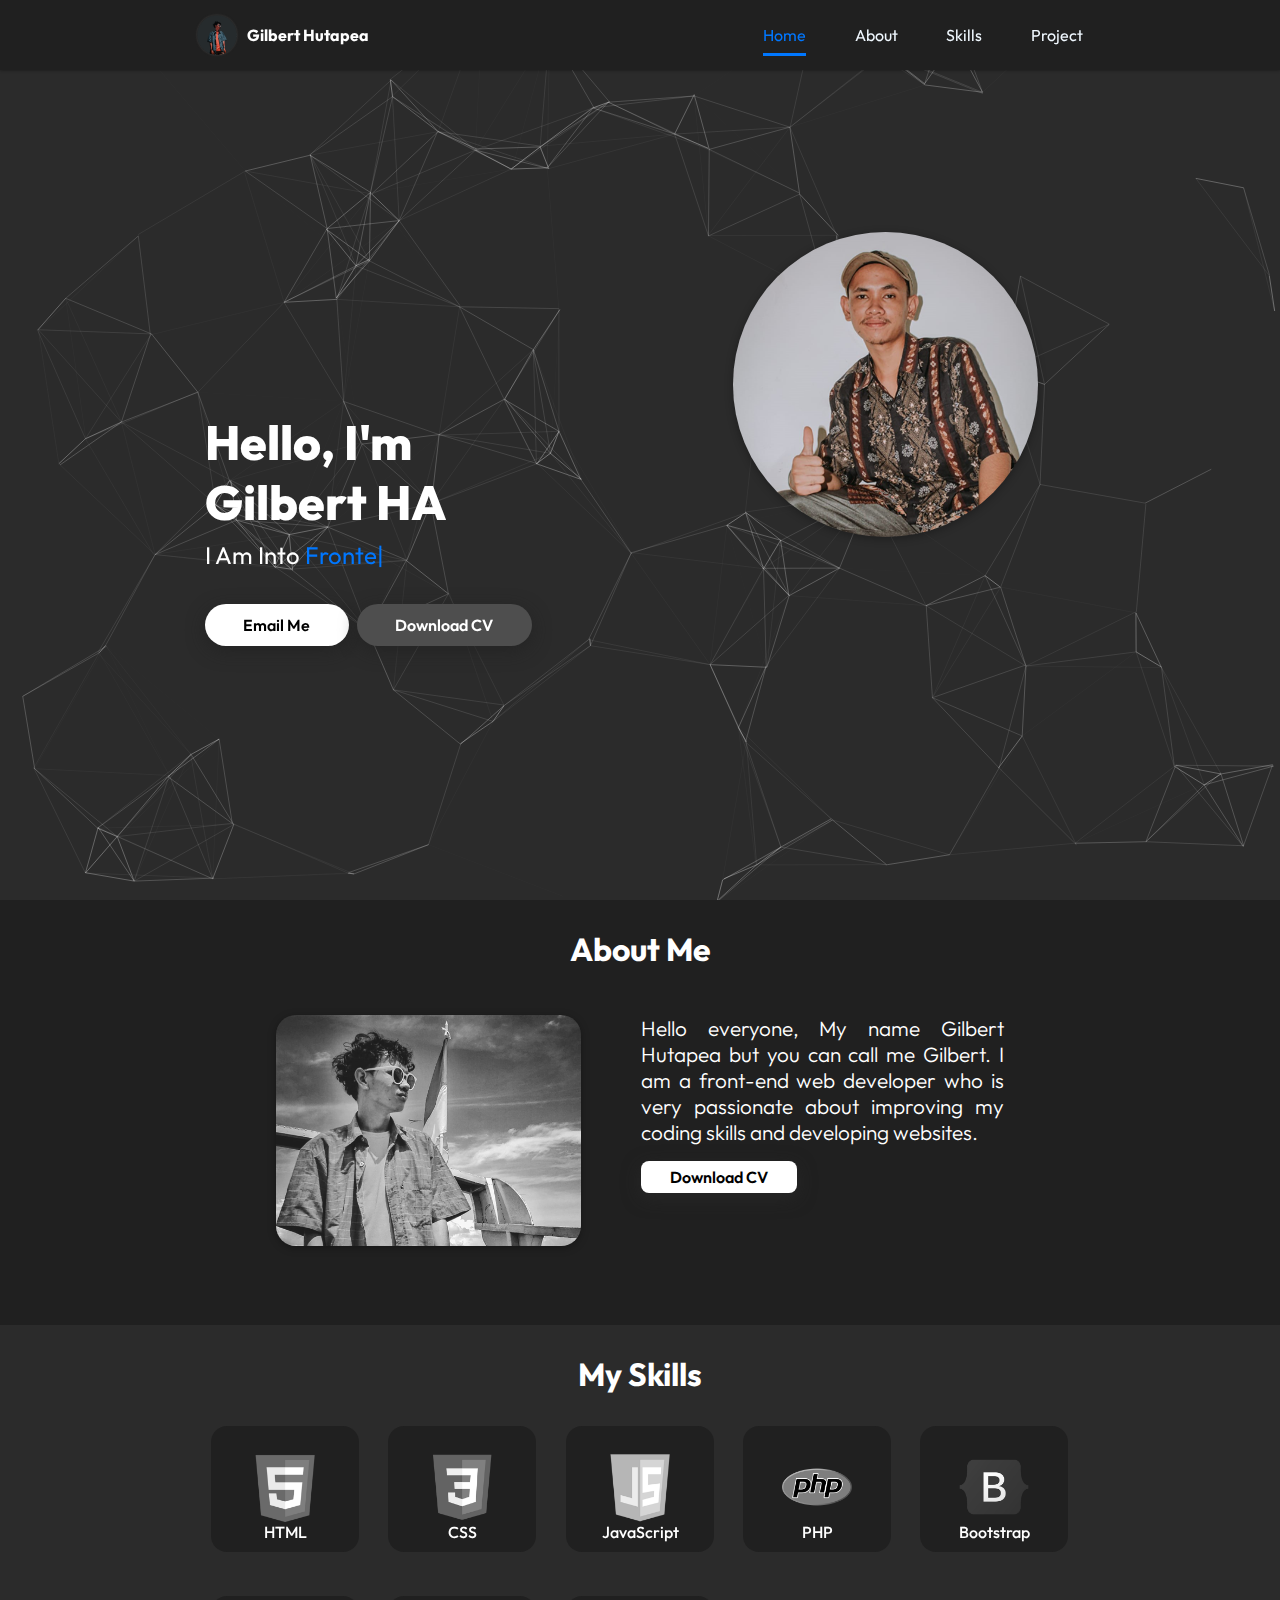
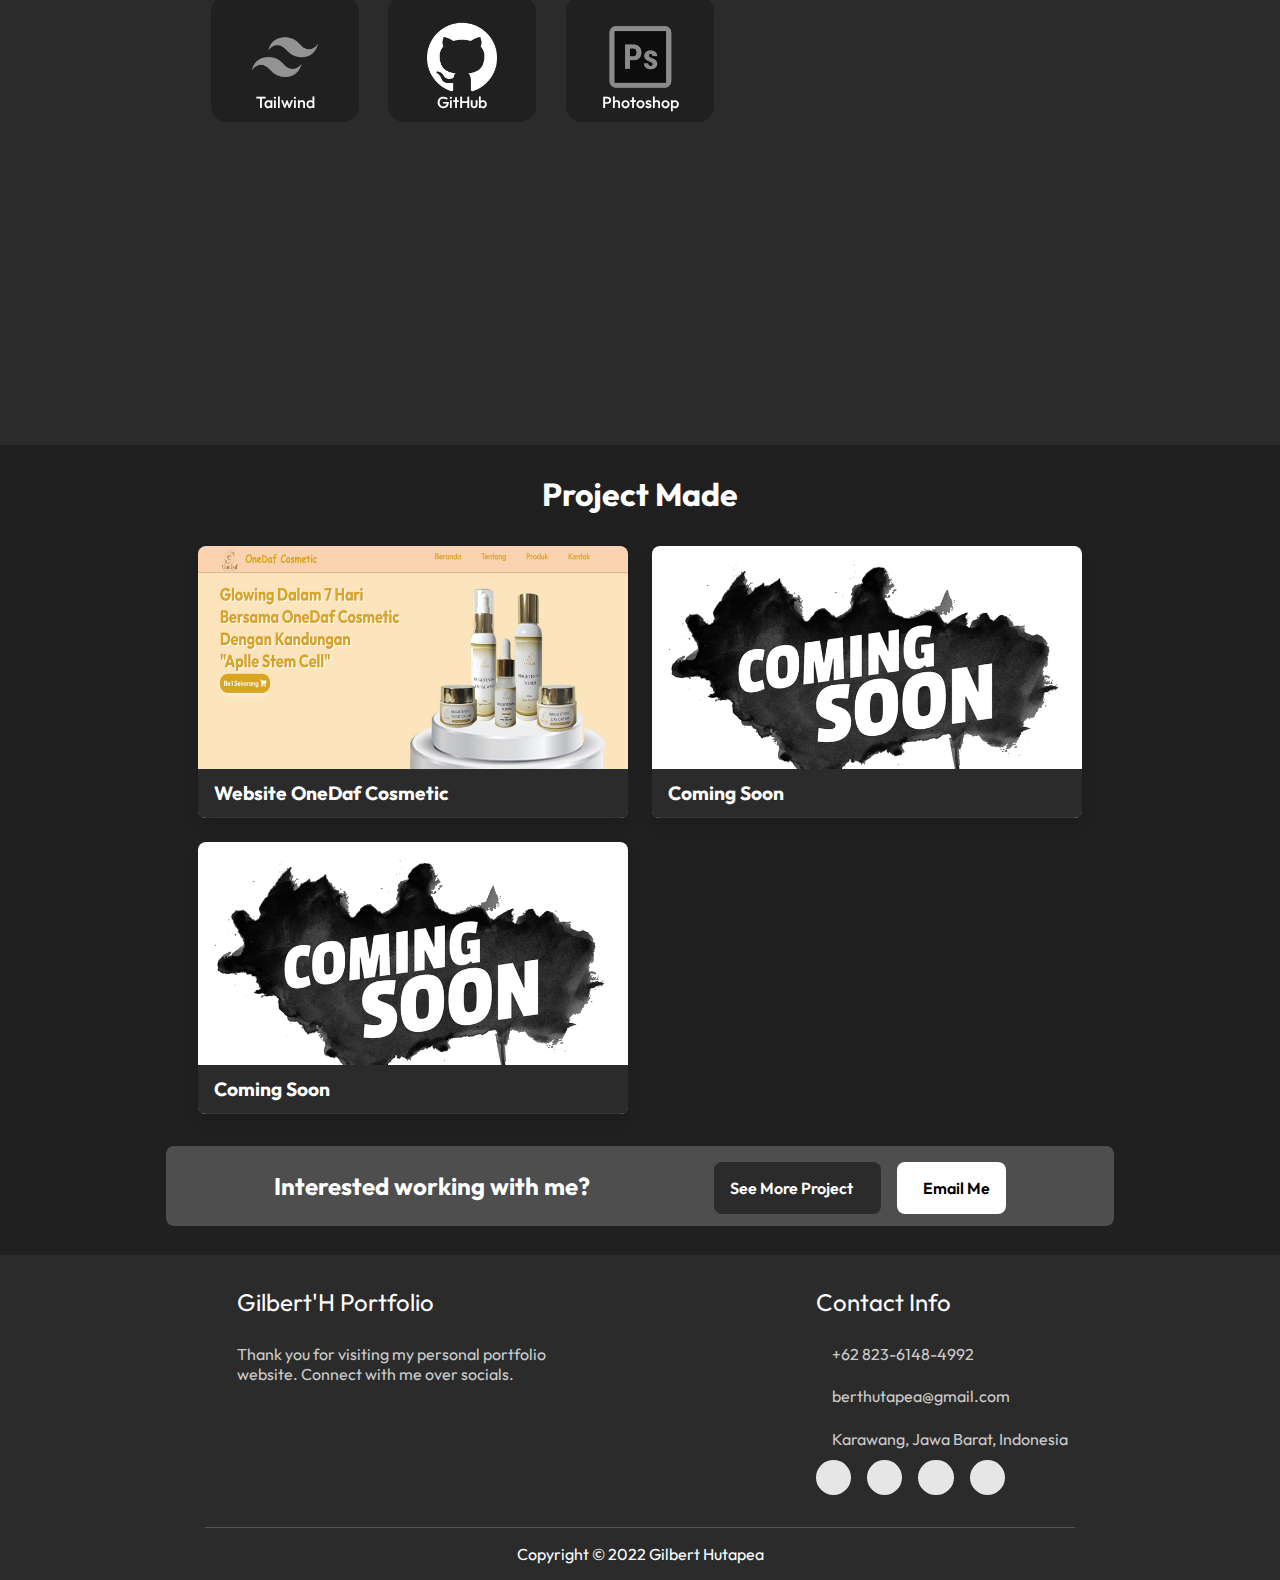
==== commit 0b28546b: "Update index.html" ====
--- a/index.html
+++ b/index.html
@@ -256,7 +256,7 @@
         </div>
       </div>
 
-      <h1 class="credit">Copyright &copy; 2021<a href="https://github.com/berthutapea"> Gilbert Hutapea</a></h1>
+      <h1 class="credit">Copyright &copy; 2022 <a href="https://github.com/berthutapea"> Gilbert Hutapea</a></h1>
     </footer>
     <!--?======================== Footer end ========================= -->
 
@@ -277,4 +277,4 @@
     <!--? Main JavaScript -->
     <script src="asset/javascript/script.js"></script>
   </body>
-</html>+</html>
--- a/asset/css/style.css
+++ b/asset/css/style.css
@@ -293,6 +293,7 @@
   color: white;
   background: #0077ff;
 }
+
 /*? responsive*/
 
 @media screen and (max-width: 968px) {
@@ -324,7 +325,6 @@
     margin-left: 6rem;
   }
 }
-
 
 @media screen and (max-width: 568px) {
   .home {
@@ -394,7 +394,7 @@
 
 .about div.about-me div.about-desc p {
   color: white;
-  font-size: 1.2rem;
+  font-size: 1.3rem;
   font-weight: 300;
   text-transform: none;
   text-align: justify;
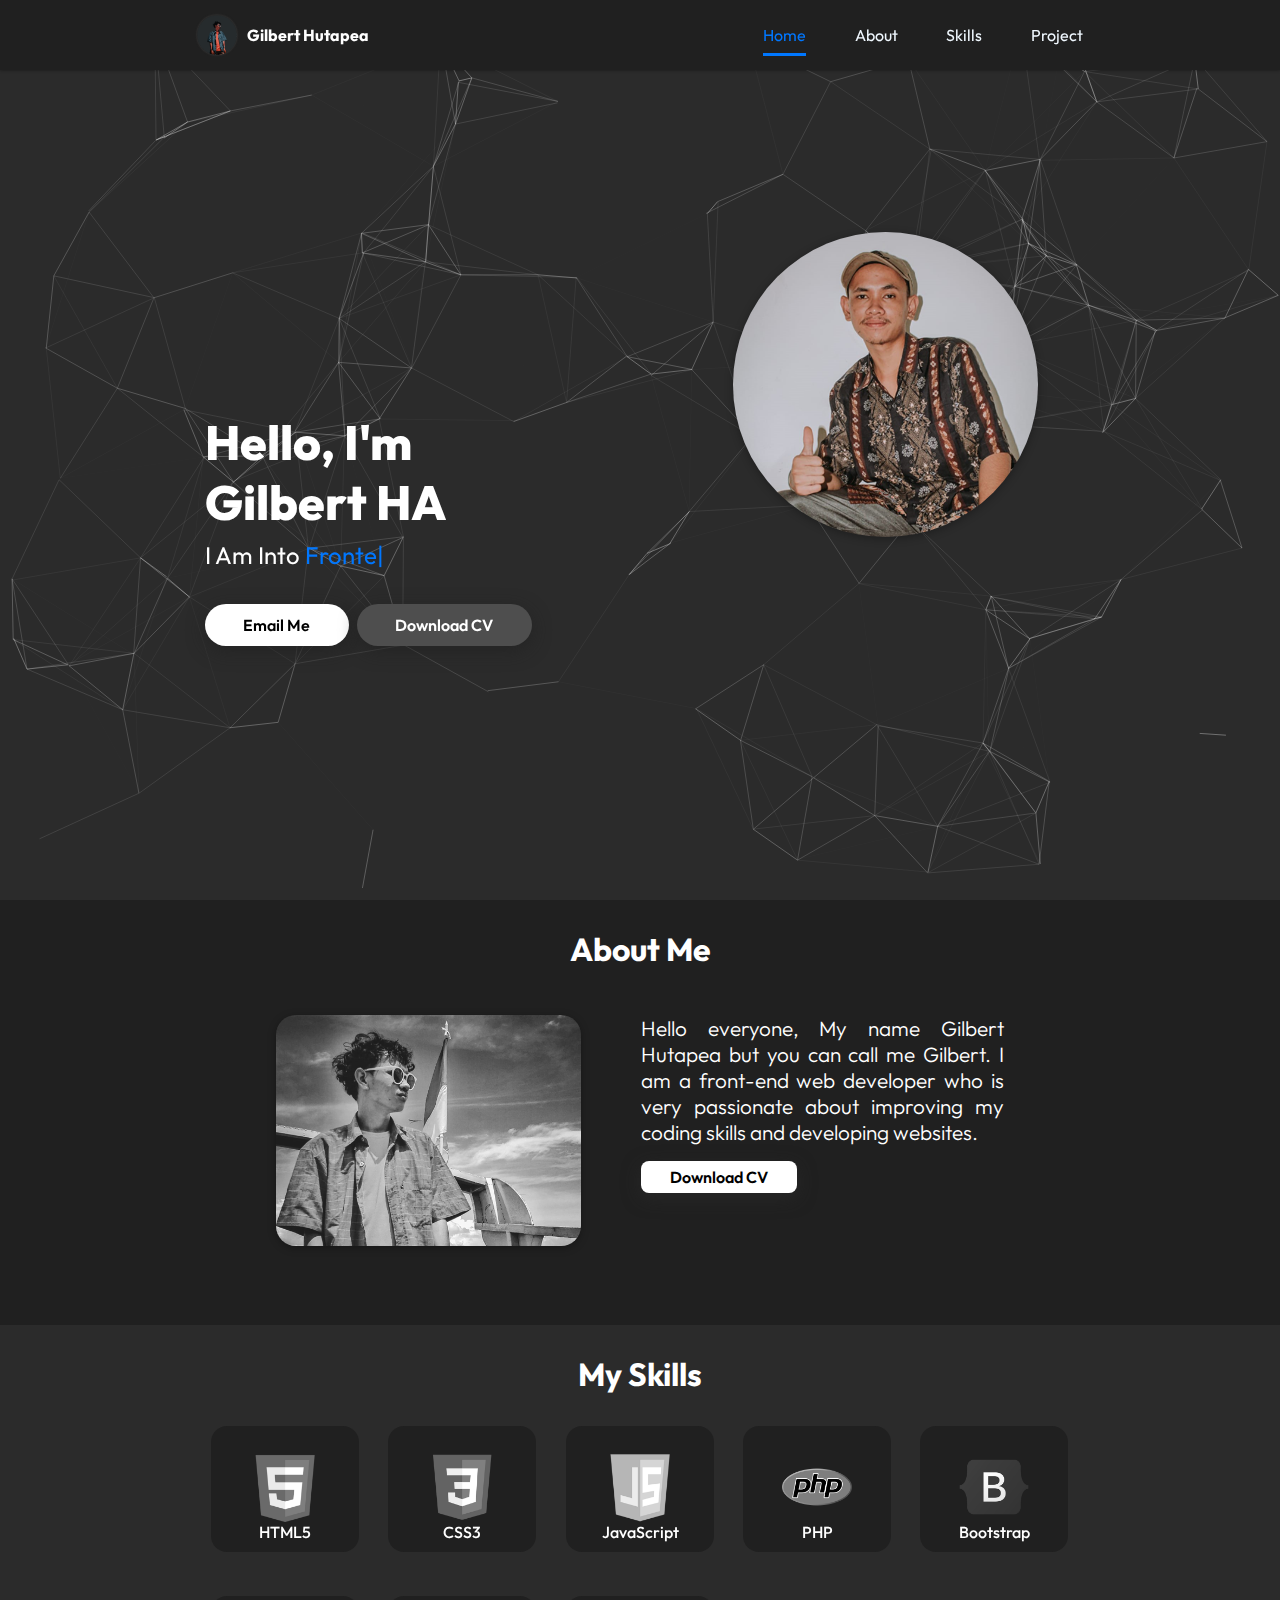
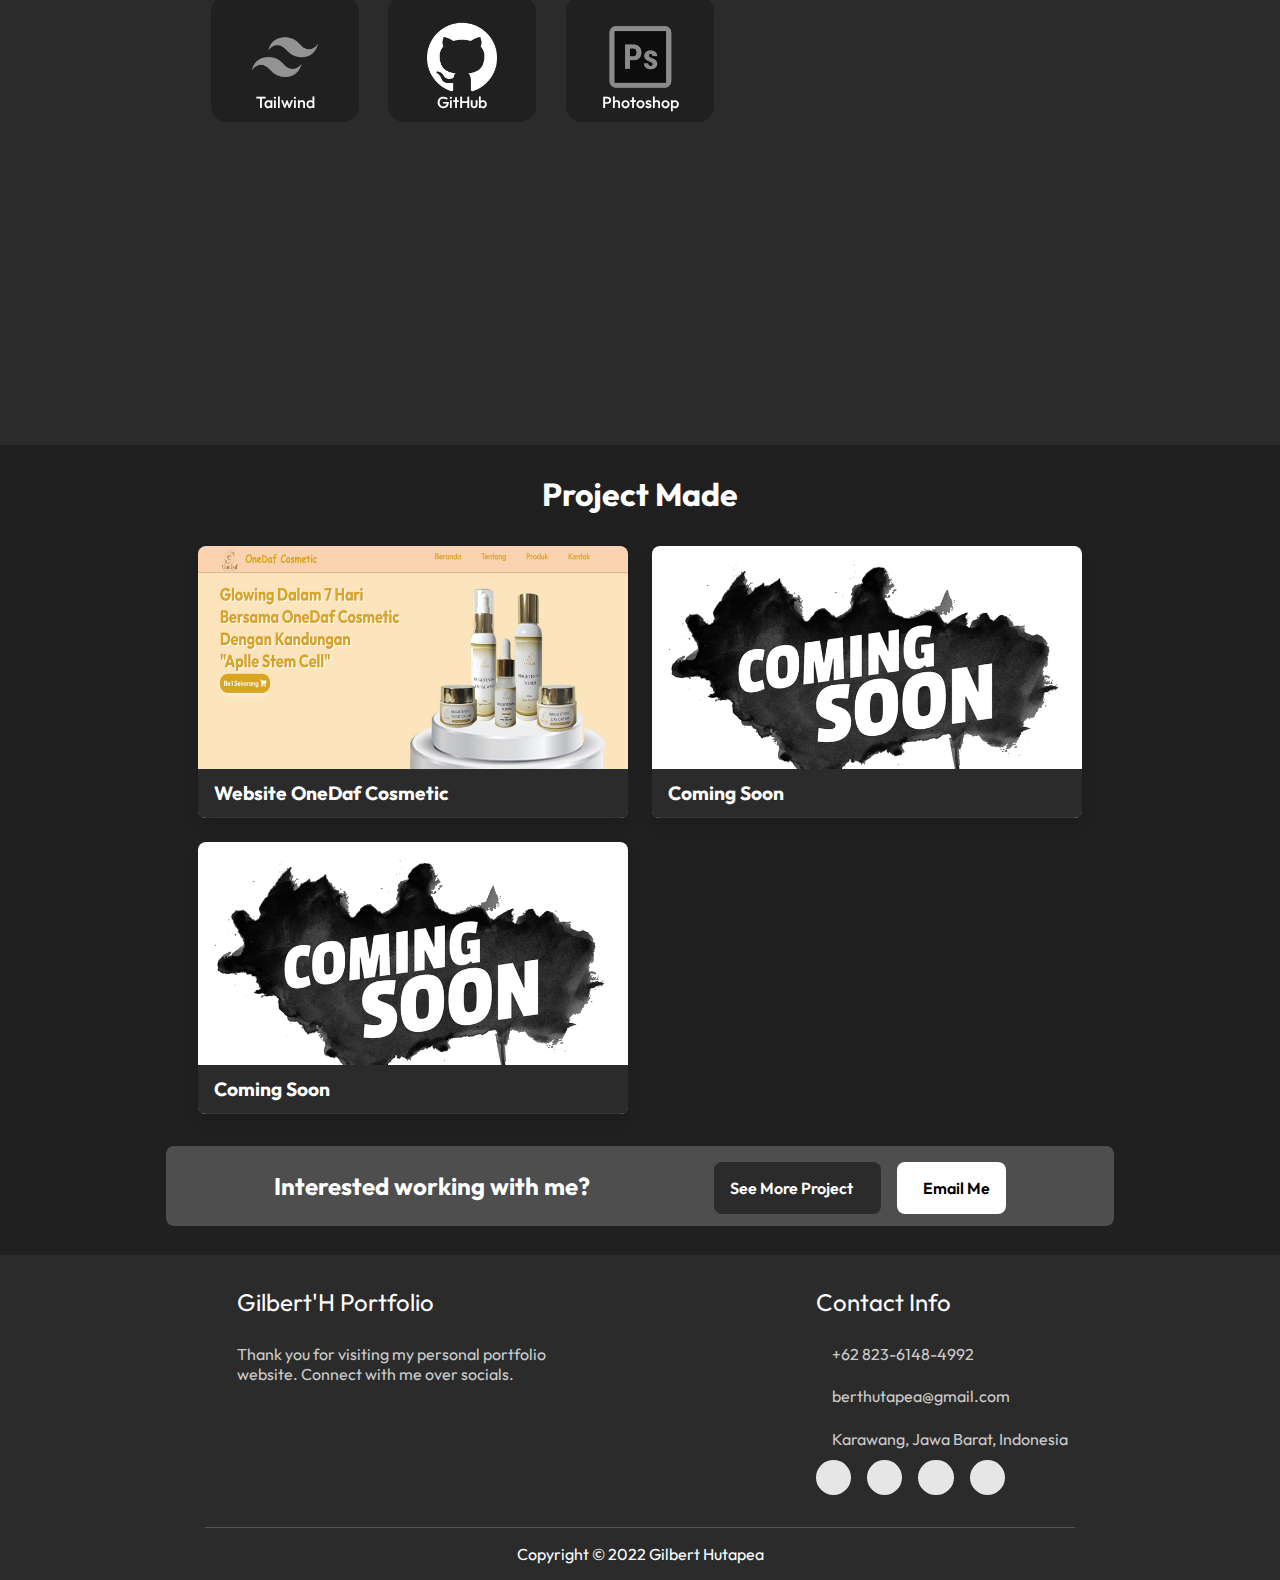
==== commit b9a0c217: "Update index.html" ====
--- a/index.html
+++ b/index.html
@@ -112,13 +112,13 @@
           <div data-tilt class="bar">
             <div class="info">
               <img src="asset/image/logo/html.png" alt="html" />
-              <span>HTML</span>
+              <span>HTML5</span>
             </div>
           </div>
           <div data-tilt class="bar">
             <div class="info">
               <img src="asset/image/logo/css.png" alt="css" />
-              <span>CSS</span>
+              <span>CSS3</span>
             </div>
           </div>
           <div data-tilt class="bar">
--- a/asset/css/style.css
+++ b/asset/css/style.css
@@ -802,6 +802,10 @@
 }
 .footer .credit a {
   color: #ffffff;
+  display: inline-block;
+}
+.footer .credit a:hover {
+  color: #0077ff;
 }
 @-webkit-keyframes pound {
   to {
@@ -860,4 +864,4 @@
     top: 140%;
   }
 }
-/*? scroll top ends */+/*? scroll top ends */
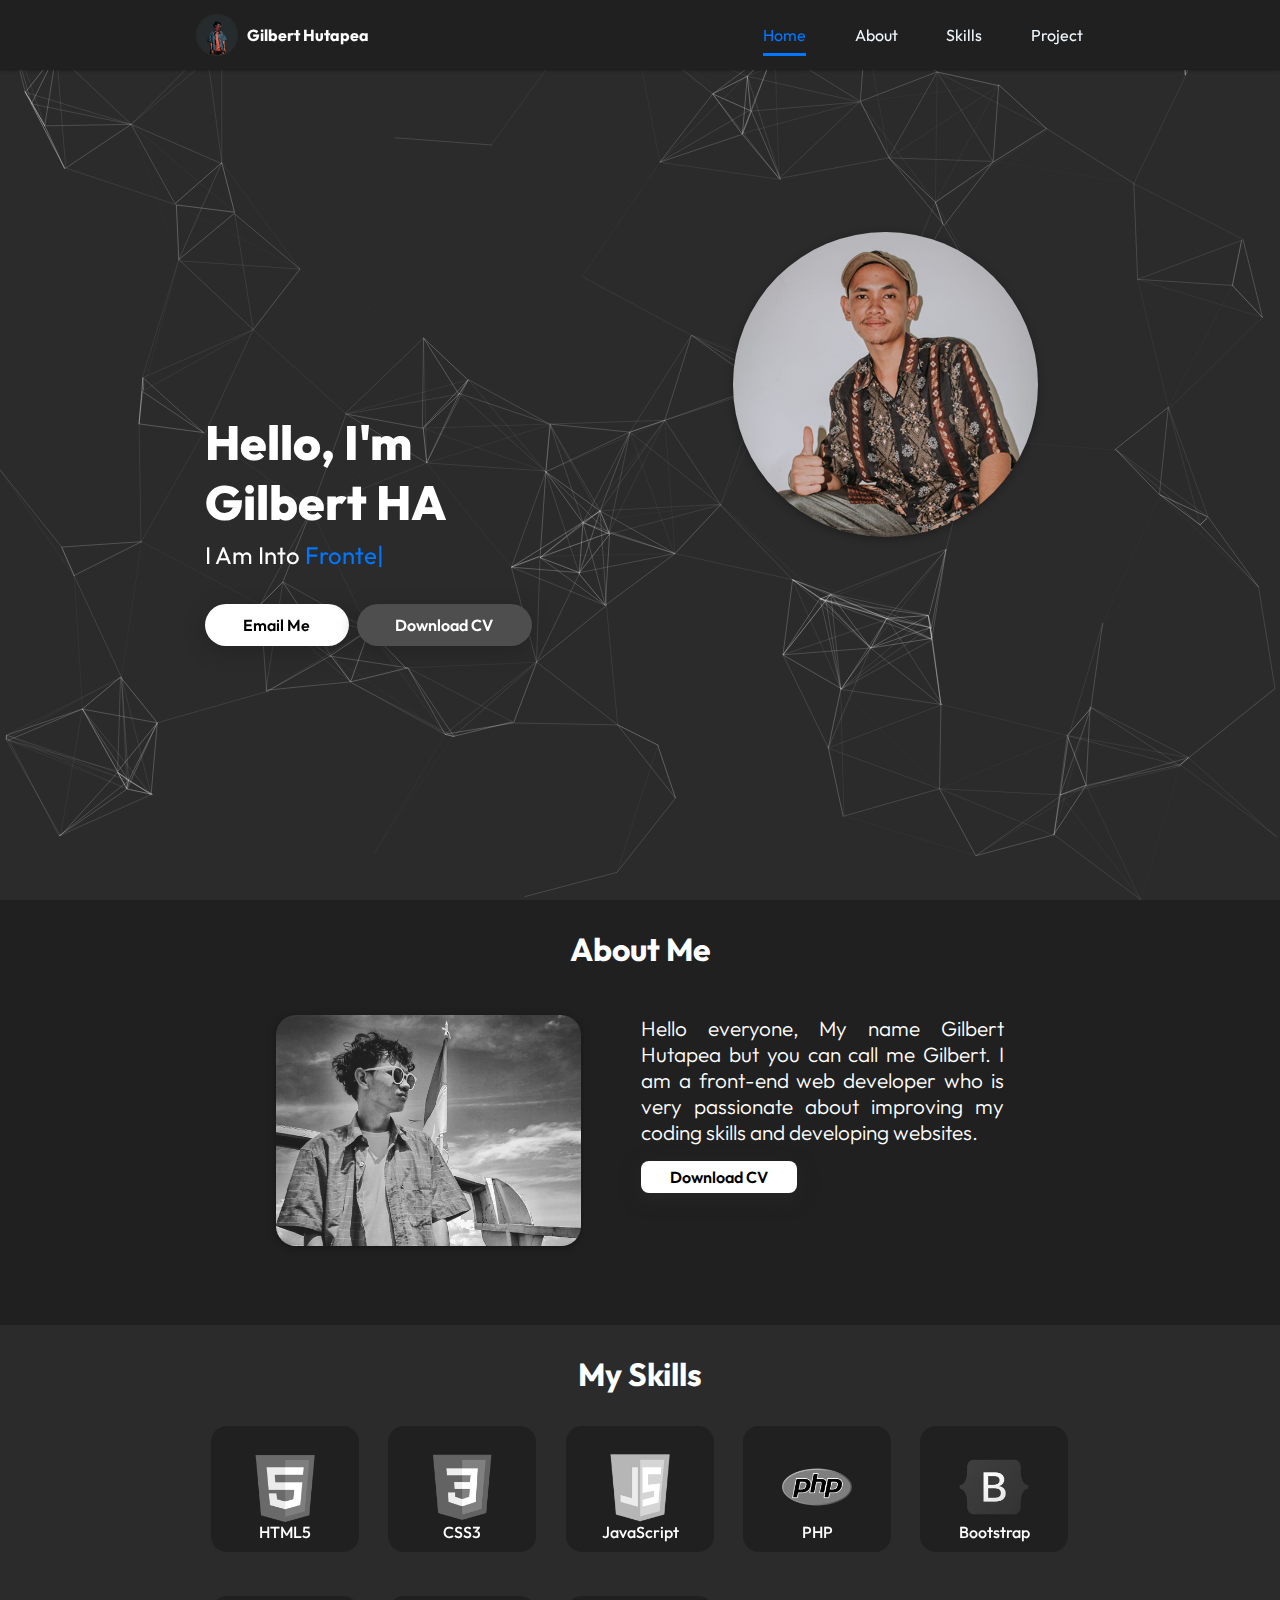
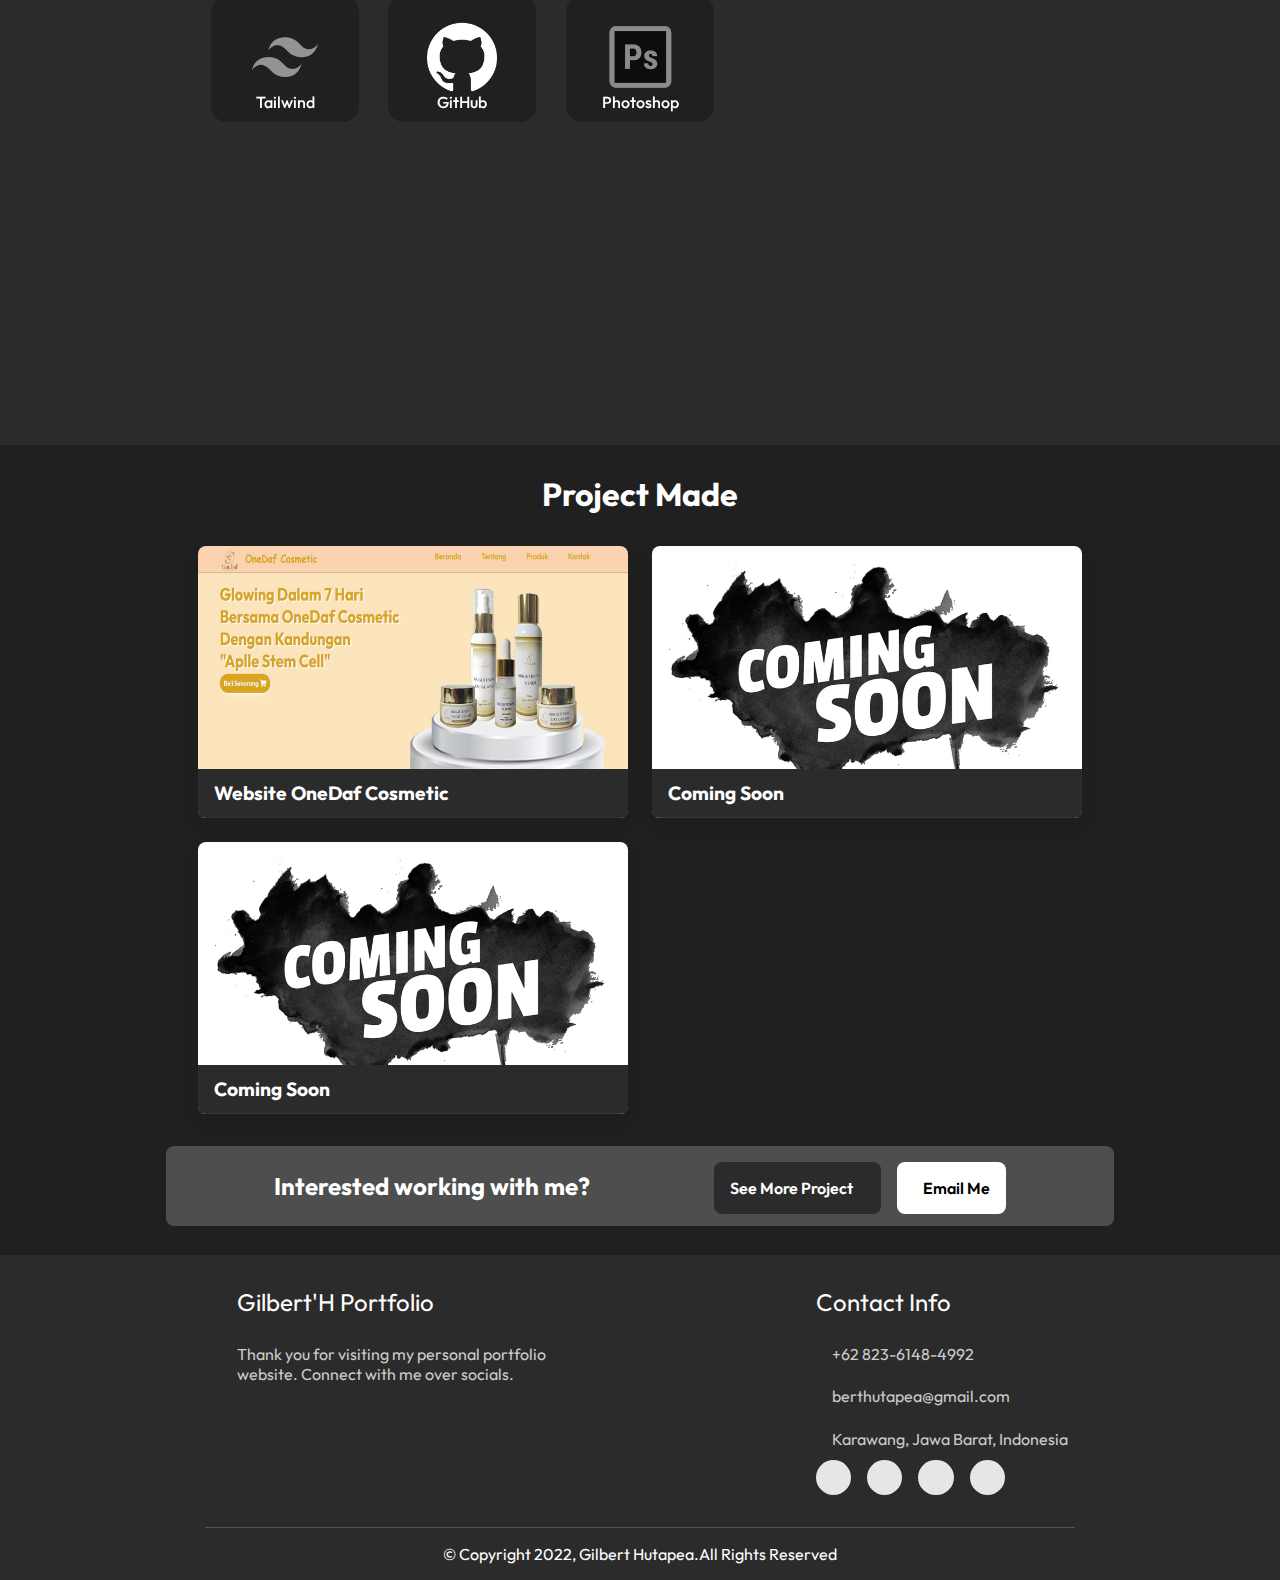
==== commit a2ba548e: "Update index.html" ====
--- a/index.html
+++ b/index.html
@@ -256,7 +256,7 @@
         </div>
       </div>
 
-      <h1 class="credit">Copyright &copy; 2022 <a href="https://github.com/berthutapea"> Gilbert Hutapea</a></h1>
+      <h1 class="credit">&copy; Copyright 2022, <a href="https://github.com/berthutapea"> Gilbert Hutapea.</a>All Rights Reserved</h1>
     </footer>
     <!--?======================== Footer end ========================= -->
 
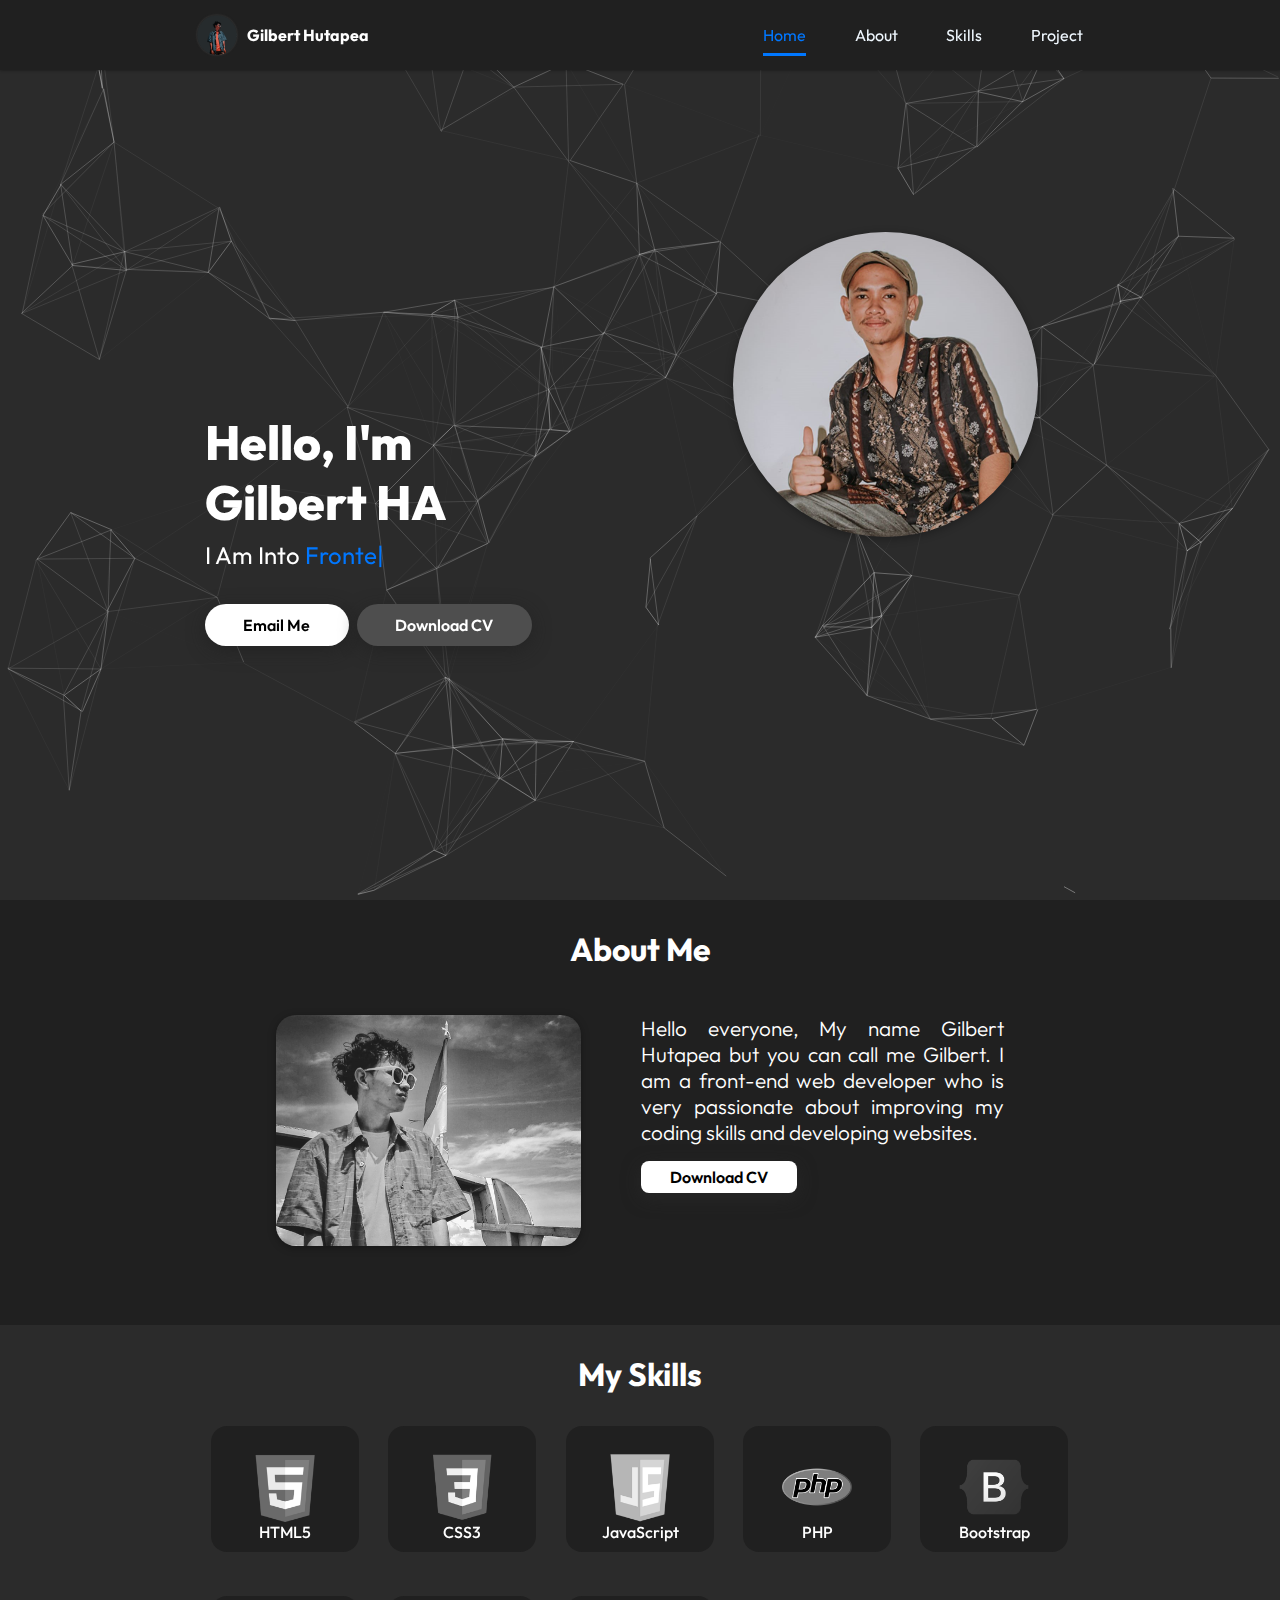
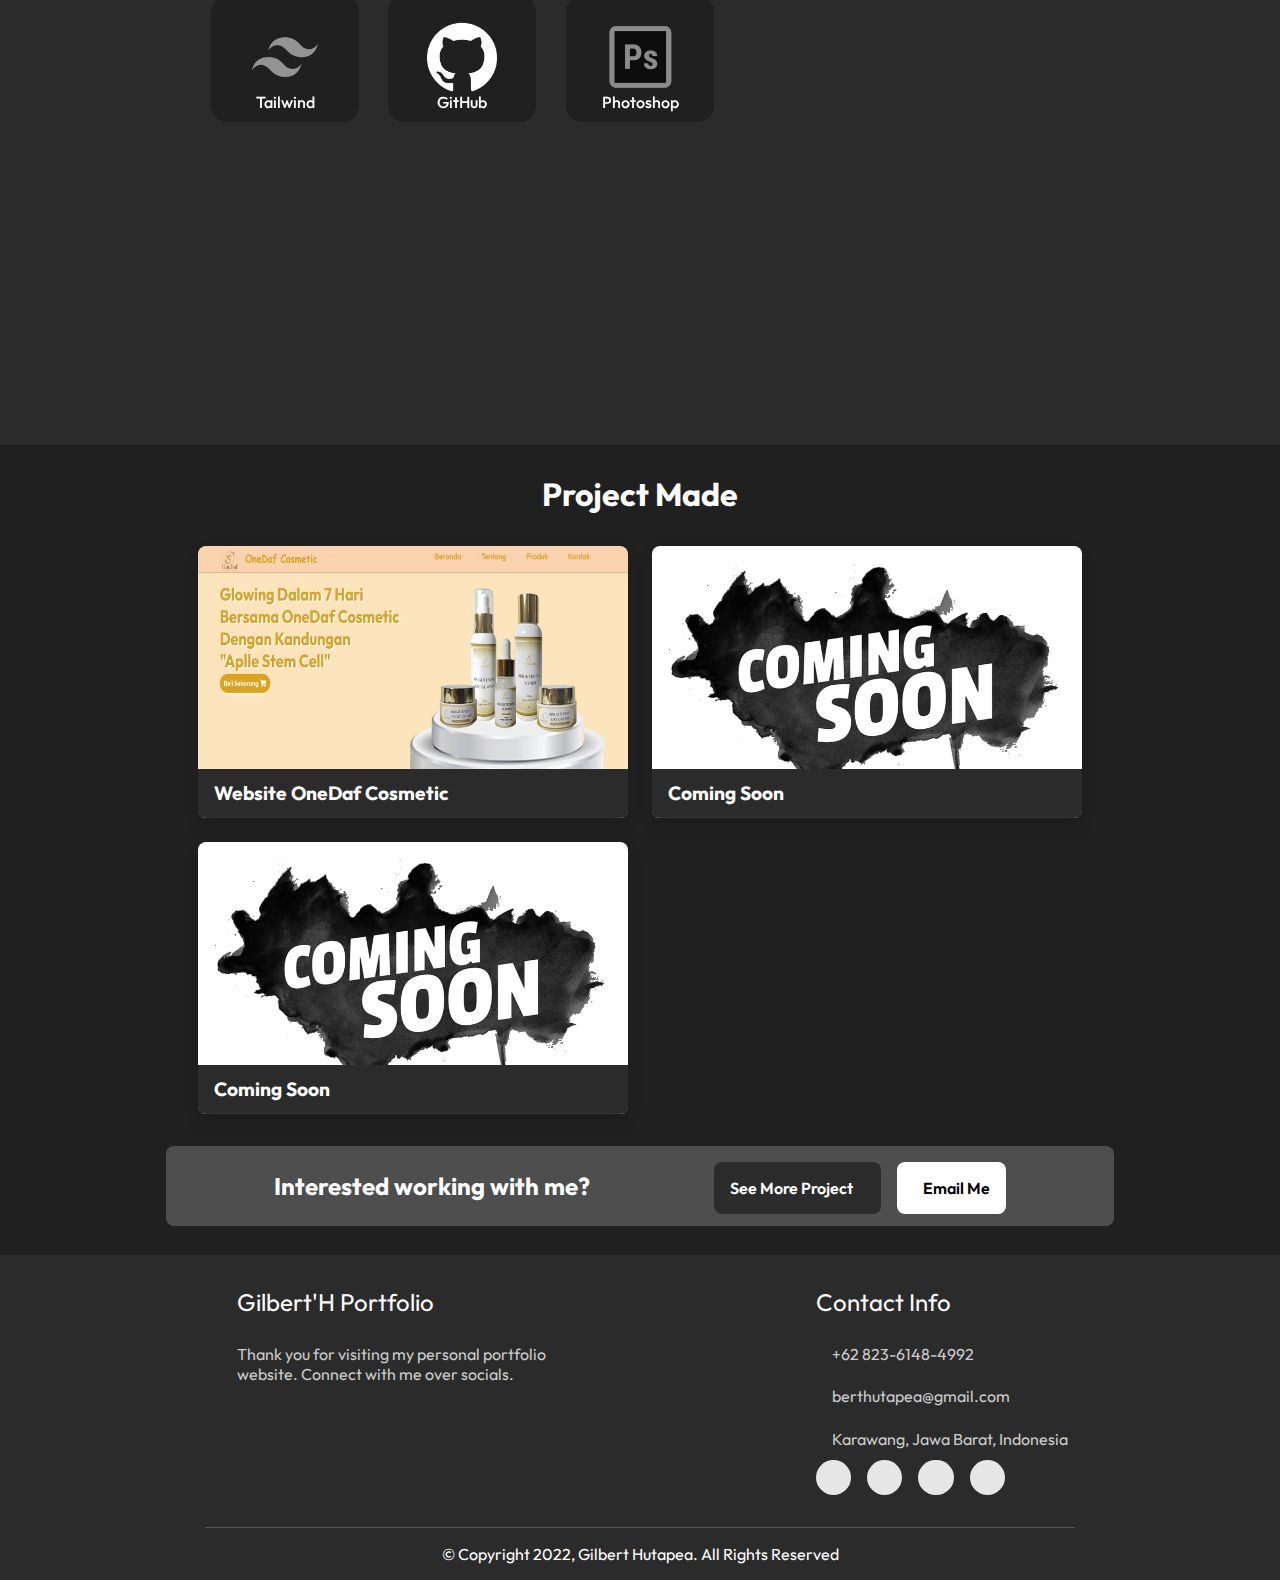
==== commit b753e1a7: "Update index.html" ====
--- a/index.html
+++ b/index.html
@@ -256,7 +256,7 @@
         </div>
       </div>
 
-      <h1 class="credit">&copy; Copyright 2022, <a href="https://github.com/berthutapea"> Gilbert Hutapea.</a>All Rights Reserved</h1>
+      <h1 class="credit">&copy; Copyright 2022, <a href="https://github.com/berthutapea"> Gilbert Hutapea.</a> All Rights Reserved</h1>
     </footer>
     <!--?======================== Footer end ========================= -->
 
